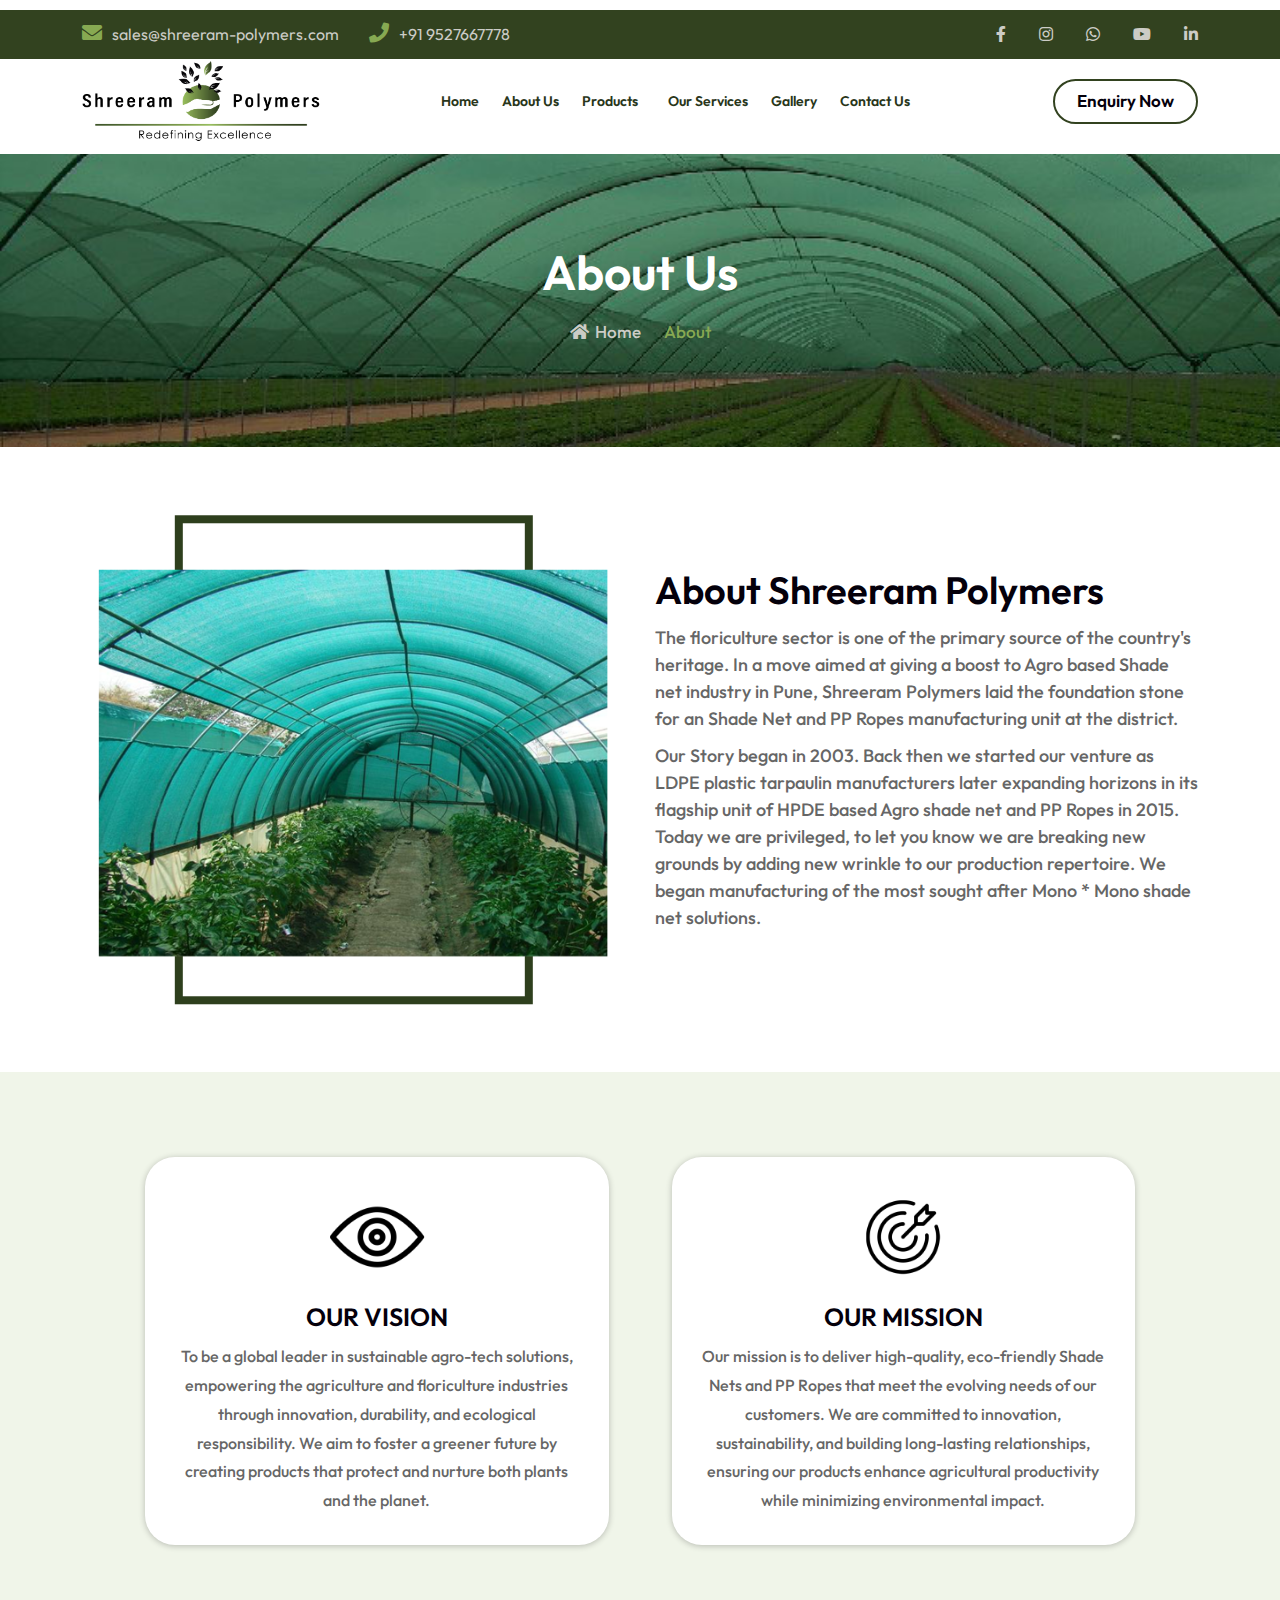
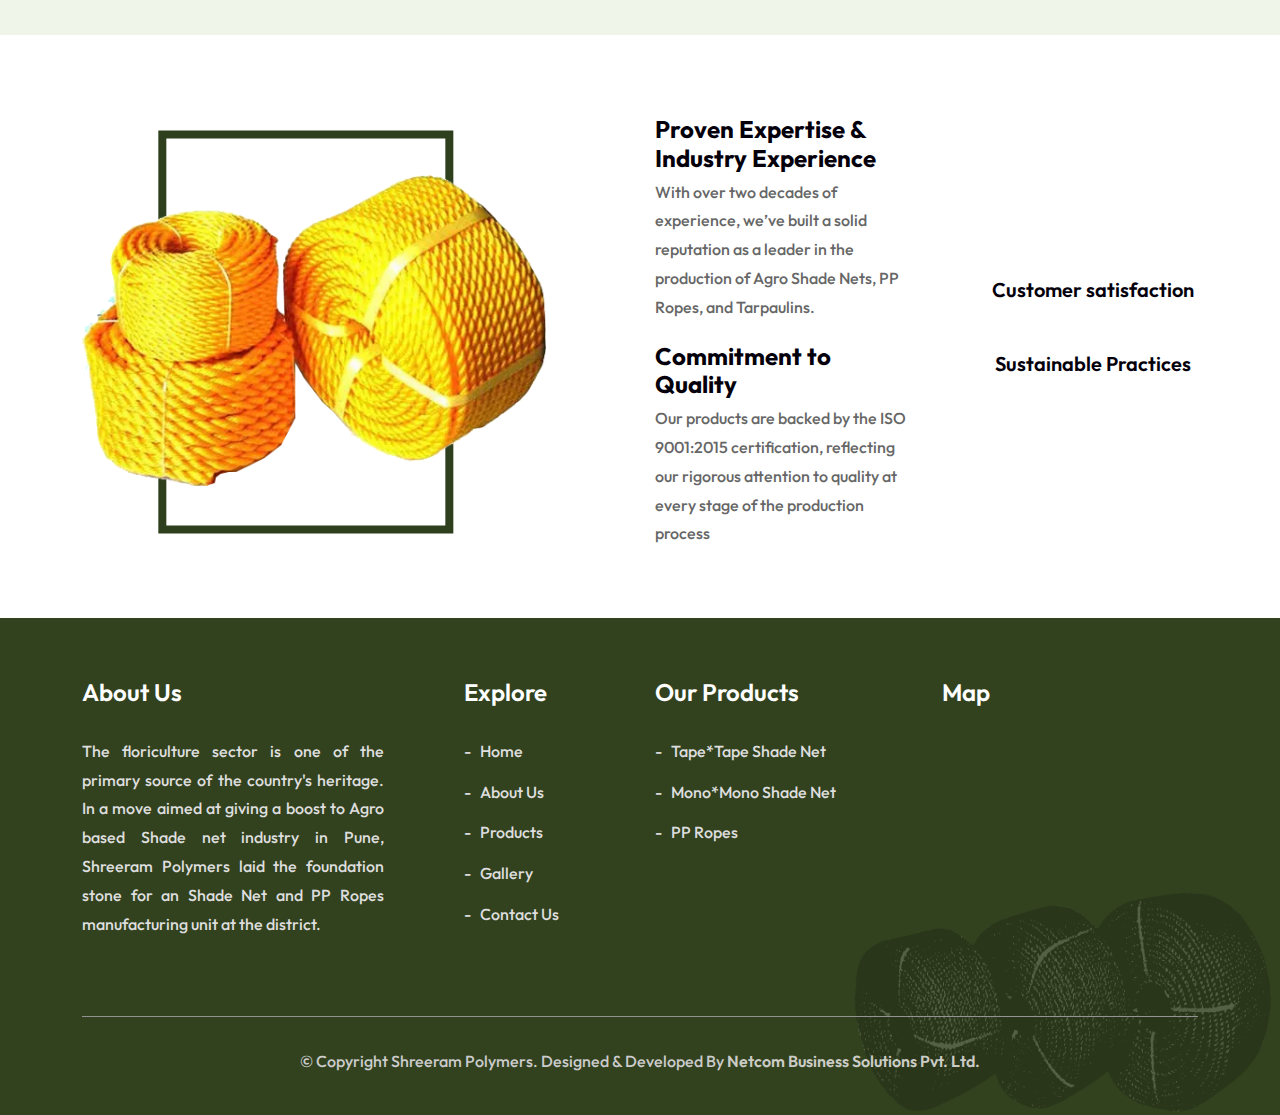
==== about.html @ 31500a85 "first commit" ====
<!DOCTYPE html>
<html lang="en">

<head>
    <meta charset="utf-8">
    <meta http-equiv="X-UA-Compatible" content="IE=edge,chrome=1"/>
    <meta name="format-detection" content="telephone=no"/>
    <meta http-equiv='cache-control' content='no-cache'/>
    <meta http-equiv='expires' content='0' />
    <meta http-equiv='pragma' content='no-cache'/>

    <!-- MOBILE SPECIFIC -->
    <meta name="viewport" content="width=device-width, initial-scale=1"/>
    
  
    <!--Page Specific Metadata-->
    <title>About Us | Shreeram Polymers </title>
    <meta name="referrer" content="no-referrer-when-downgrade"/>
    <meta name="description" content=""/>
    <meta name="keywords" content=""/>
    <meta name="robots" content="all"/>
    <meta name="googlebot" content="index, follow, max-snippet:-1, max-image-preview:large, max-video-preview:-1"/>
    <meta name="bingbot" content="index, follow, max-snippet:-1, max-image-preview:large, max-video-preview:-1"/>
    <meta property="article:published_time" content=""/>
    <meta property="article:modified_time" content=" "/>
    <link rel="canonical" href="#"/>
   
 <!--Open Graph Metadata-->
    <meta property="og:type" content="website"/>
    <meta property="og:title" content=""/>
    <meta property="og:description" content=""/>
    <meta property="og:image" content=""/>
    <meta property="og:site_name" content=""/>
    <meta property="og:url" content=""/>
    <meta property="article:publisher" content=""/>
    <meta property="article:published_time" content=""/>

    <!--Twitter Card Metadata-->
    <meta name="twitter:card" content="summary_large_image"/>
    <meta name="twitter:url" content=""/>
    <meta name="twitter:title" content=""/>
    <meta name="twitter:description" content=""/>
    <meta name="twitter:image:src" content="https://#"/>
    <meta name="twitter:site" content="@#"/>
    <meta name="twitter:creator" content="@#">

    <!-- ========== Favicon Icon ========== -->
    <link rel="shortcut icon" href="assets/img/favicon.png" type="image/x-icon">
    <link rel="apple-touch-icon" href="assets/img/favicon.png" />

    <!-- ========== Start Stylesheet ========== -->
    <link href="assets/css/bootstrap.min.css" rel="stylesheet">
    <link href="assets/css/font-awesome.min.css" rel="stylesheet">
    <link href="assets/css/magnific-popup.css" rel="stylesheet">
    <link href="assets/css/flaticon-set.css" rel="stylesheet">
    <link href="assets/css/swiper-bundle.min.css" rel="stylesheet">
    <link href="assets/css/animate.min.css" rel="stylesheet">
    <link href="assets/css/validnavs.css" rel="stylesheet">
    <link href="assets/css/helper.css" rel="stylesheet">
    <link href="assets/css/unit-test.css" rel="stylesheet">
    <link href="assets/css/shop.css" rel="stylesheet">
    <link href="assets/css/style.css" rel="stylesheet">
    <link href="style.css" rel="stylesheet">
    <link rel="stylesheet" href="https://cdnjs.cloudflare.com/ajax/libs/font-awesome/5.15.4/css/all.min.css" integrity="sha512-1ycn6IcaQQ40/MKBW2W4Rhis/DbILU74C1vSrLJxCq57o941Ym01SwNsOMqvEBFlcgUa6xLiPY/NS5R+E6ztJQ==" crossorigin="anonymous" referrerpolicy="no-referrer" />
   
    <!-- ========== End Stylesheet ========== -->

</head>

<body>

   

    <!-- Header 
    ============================================= -->
    <header>
        <!-- Start Navigation -->
        <nav class="navbar mobile-sidenav inc-shape navbar-sticky navbar-default validnavs dark">
            <div class="top-bar-area top-bar-style-one bg-dark text-light">
                <div class="container">
                    <div class="row align-center">
                        <div class="col-lg-8">
                            <ul class="item-flex">
                                <li>
                                    <a href="mailto:sales@shreeram-polymers.com"><i class="fas fa-envelope"></i>sales@shreeram-polymers.com</a>
                                </li>
                                <li>
                                    <a href="tel:+919527667778"><i class="fas fa-phone"></i>+91 9527667778</a>
                                </li>
                            </ul>
                        </div>
                        <div class="col-lg-4 text-end">
                            <div class="social">
                                <ul>
                                    <li>
                                        <a href="https://www.facebook.com/Aashirwadshadenet/">
                                            <i class="fab fa-facebook-f"></i>
                                        </a>
                                    </li>
                                    <li>
                                        <a href="https://www.instagram.com/shreerampolymers_/">
                                            <i class="fab fa-instagram"></i>
                                        </a>
                                    </li>
                                    <li>
                                        <a href="https://wa.me/+919527667778?text=I'm%20interested%20in%20your%20services.">
                                            <i class="fab fa-whatsapp"></i>
                                        </a>
                                    </li>
                                    <li>
                                        <a href="https://youtube.com/@shreerampolymers?si=Bhtk7zQ7NJv-uW86">
                                            <i class="fab fa-youtube"></i>
                                        </a>
                                    </li>
                                    <li>
                                        <a href="https://www.linkedin.com/in/shreeram-polymers-elite-nets-a3a048268">
                                            <i class="fab fa-linkedin-in"></i>
                                        </a>
                                    </li>
                                </ul>
                            </div>
                        </div>
                    </div>
                </div>
            </div>
            <div class="container d-flex justify-content-between align-items-center">
                
                
                <div class="navbar-brand-left">
                    <!-- Start Header Navigation -->
                    <div class="navbar-header">
                       
                        <a class="navbar-brand" href="index.html">
                            <img src="assets/img/logo.png" class="logo" alt="Logo">
                        </a>
                        <button type="button" class="navbar-toggle" data-toggle="collapse" data-target="#navbar-menu">
                            <i class="fa fa-bars"></i>
                        </button>
                    </div>
                    <!-- End Header Navigation -->
                </div>

                <!-- Collect the nav links, forms, and other content for toggling -->
                <div class="collapse navbar-collapse" id="navbar-menu">
                    <button type="button" class="navbar-toggle" data-toggle="collapse" data-target="#navbar-menu">
                        <i class="fa fa-times"></i>
                    </button>
                    <img src="assets/img/logo.png" alt="Logo">
                    
                    
                    <ul class="nav navbar-nav navbar-right" data-in="fadeInDown" data-out="fadeOutUp">
                        <li><a href="index.html" class="active" >Home</a></li>
                        <li><a href="about.html">About Us</a></li>
                        <li class="dropdown">
                            <a href="" class="dropdown-toggle" data-toggle="dropdown" >Products</a>
                             <ul class="dropdown-menu">
                                <li><a href="tape-tape-shade-net.html">Tape*Tape Shade Net</a></li>
                                <li><a href="mono-mono-shade-net.html">Mono*Mono Shade Net</a></li>
                                <li><a href="pp-ropes.html">PP Ropes</a></li>
                            </ul>
                        </li>
                        <li><a href="">Our Services</a></li>
                         <li><a href="gallery.html">Gallery</a></li>
                        <li><a href="contact.html">Contact Us</a></li>
                    </ul>
                </div><!-- /.navbar-collapse -->

                <div class="attr-right">
                    <!-- Start Atribute Navigation -->
                    <div class="attr-nav">
                        <!-- <a href="#" class="dropdown-toggle" data-toggle="dropdown" >
                            <i class="far fa-shopping-cart"></i>
                            <span class="badge">3</span>
                        </a>
                        <ul>
                            <li class="button"><a href="contact.html">Enquiry Now</a></li>
                        </ul> -->
                        <ul>
                            <li class="mob-btnc">
                                <a href="tel:">
                                    <i class="fa fa-phone"></i>
                                    <!-- <span class="badge">3</span> -->
                                </a>
                                
                            </li>
                            <li class="button"><a href="contact.html">Enquiry Now</a></li>
                        </ul>
                    </div>
                    <!-- End Atribute Navigation -->

                </div>

                <!-- Main Nav -->
            </div>   
            <!-- Overlay screen for menu -->
            <div class="overlay-screen"></div>
            <!-- End Overlay screen for menu -->

        </nav>
        <!-- End Navigation -->
    </header>
    <!-- End Header -->

    <!-- Start Breadcrumb 
    ============================================= -->
    <div class="breadcrumb-area text-center  bg-cover text-light" style="background-image: url(assets/img/bread.jpg);">
        <div class="container">
            <div class="row">
                <div class="col-lg-8 offset-lg-2">
                    <h1>About Us</h1>
                    <nav aria-label="breadcrumb">
                        <ol class="breadcrumb">
                            <li><a href="index.html"><i class="fas fa-home"></i> Home</a></li>
                            <li class="active">About</li>
                        </ol>
                    </nav>
                </div>
            </div>
        </div>
    </div>
    <!-- End Breadcrumb -->

    <!-- Start About 
    ============================================= -->
    <div class="about-style-one-area default-padding overflow-hidden">
        <div class="container">
            <div class="row align-items-center">
                <div class="col-xl-6 col-lg-5 img1">
                    <div class="about-style-one-thumb">
                        <img src="assets/img/about/1.png" alt="">
                    </div>
                </div>
                <div class="col-xl-6 col-lg-6 img2">
                    <div class="about-style-one-info">
                        
                        <h2 class="title">About Shreeram Polymers</h2>
                        <p>
                            The floriculture sector is one of the primary source of the country's heritage. In a move aimed at giving a boost to Agro based Shade net industry in Pune, Shreeram Polymers laid the foundation stone for an Shade Net and PP Ropes manufacturing unit at the district.
                        </p>
                        <p>
                            Our Story began in 2003. Back then we started our venture as LDPE plastic tarpaulin manufacturers later expanding horizons in its flagship unit of HPDE based Agro shade net and PP Ropes in 2015. Today we are privileged, to let you know we are breaking new grounds by adding new wrinkle to our production repertoire. We began manufacturing of the most sought  after Mono * Mono shade net solutions.
                        </p>
                        
                    </div>
                </div>
            </div>
        </div>
    </div>
    <!-- End About -->

     <!-- Start Services 
    ============================================= -->
    <div class="services-style-one-area bg-gray default-padding bottom-less">
        <div class="container">

            <div class="row justify-content-center">
                <!-- Single Item -->
                <div class=" col-md-5 service-one-single">
                    <div class="service-style-one-item">
                        <div class="thumb">
                            <img src="assets/img/icon/vision-icon.png" alt="">
                        </div>
                        <div class="info">
                            <div class="top">
                                <h4>Our Vision</h4>
                            </div>
                            <p>
                                To be a global leader in sustainable agro-tech solutions, 
                                empowering the agriculture and floriculture industries through 
                                innovation, durability, and ecological responsibility. We aim 
                                to foster a greener future by creating products that protect 
                                and nurture both plants and the planet.
                            </p>
                        </div>
                    </div>
                </div>
                <!-- End Single Item -->
                <!-- Single Item -->
                <div class=" col-md-5 service-one-single">
                    <div class="service-style-one-item">
                        <div class="thumb">
                            <img src="assets/img/icon/mision-icon.png" alt="">
                        </div>
                        <div class="info">
                            <div class="top">
                                <h4>Our Mission</h4>
                            </div>
                            <p>
                                Our mission is to deliver high-quality, eco-friendly Shade Nets and 
                                PP Ropes that meet the evolving needs of our customers. We are committed
                                 to innovation, sustainability, and building long-lasting relationships, 
                                 ensuring our products enhance agricultural productivity while minimizing 
                                 environmental impact.
                            </p>
                        </div>
                    </div>
                </div>
                <!-- End Single Item -->
                
            </div>
        </div>
    </div>
    <!-- End Services -->

     <!-- Start Choose Us Area
    ============================================= -->
    <div class="choose-us-style-one-area default-padding-bottom">
        <div class="container">
            <div class="row align-center">
                <div class="col-xl-5 col-lg-5">
                    <div class="choose-us-thumb">
                        <img src="assets/img/illustration/9.png" alt="">
                    </div>
                </div>
                <div class="col-xl-6 offset-xl-1 col-lg-7">
                    <div class="achivement-items">
                        <ul class="list-details">
                            <li>
                                <h4>Proven Expertise & Industry Experience</h4>
                                <p>
                                    With over two decades of experience, we’ve built a solid reputation as a leader in the production of Agro Shade Nets, PP Ropes, and Tarpaulins.
                                </p>
                            </li>
                            <li>
                                <h4>Commitment to Quality</h4>
                                <p>
                                    Our products are backed by the ISO 9001:2015 certification, reflecting our rigorous attention to quality at every stage of the production process
                                </p>
                            </li>
                        </ul>
                        <div class="achivement-content">
                            <div class="item">
                                <div class="progressbar">
                                    <div class="circle" data-percent="100">
                                        <strong></strong>
                                    </div>
                                </div>
                                <h4>Customer satisfaction</h4>
                            </div>
                            <div class="item">
                                <div class="progressbar">
                                    <div class="circle" data-percent="90">
                                        <strong></strong>
                                    </div>
                                </div>
                                <h4>Sustainable Practices</h4>
                            </div>
                        </div>
                    </div>
                </div>
            </div>
        </div>
    </div>
    <!-- End Choose Us -->

    <!-- End Team -->

    <!-- Start Footer 
    ============================================= -->
     <footer class="bg-dark text-light footer-section">
        <div class="container">
            <div class="f-items ">
                <div class="row">
                    
                    <!-- Single Itme -->
                    <div class="col-lg-4 col-md-6 item">
                        <div class="footer-item about">
                            <h4 class="widget-title">About Us</h4>
                            <p>
                                The floriculture sector is one of the primary source of the country's heritage. In a move aimed at giving a boost to Agro based Shade net industry in Pune, Shreeram Polymers laid the foundation stone for an Shade Net and PP Ropes manufacturing unit at the district.
                            </p>
                            
                        </div>
                    </div>
                    <!-- End Single Itme -->

                    <!-- Single Itme -->
                    <div class="col-lg-2 col-md-6 item">
                        <div class="footer-item link">
                            <h4 class="widget-title">Explore</h4>
                            <ul>
                                <li>
                                    <a href="index.html">- &nbsp; Home</a>
                                </li>
                                <li>
                                    <a href="about.html">- &nbsp; About Us</a>
                                </li>
                                <li>
                                    <a href="tape-tape-shade-net.html">- &nbsp; Products</a>
                                </li>
                                <li>
                                    <a href="gallery.html">- &nbsp; Gallery</a>
                                </li>
                                <li>
                                    <a href="contact.html">- &nbsp; Contact Us</a>
                                </li>
                            </ul>
                        </div>
                    </div>
                    <!-- End Single Itme -->

                    <!-- Single Itme -->
                    <div class="col-lg-3 col-md-6 item">
                        <div class="footer-item link">
                            <h4 class="widget-title">Our Products</h4>
                            <ul>
                                <li>
                                    <a href="tape-tape-shade-net.html">- &nbsp; Tape*Tape Shade Net</a>
                                </li>
                                <li>
                                    <a href="mono-mono-shade-net.html">- &nbsp; Mono*Mono Shade Net</a>
                                </li>
                                <li>
                                    <a href="pp-ropes.html">- &nbsp; PP Ropes</a>
                                </li>
                            </ul>
                        </div>
                    </div>
                    <!-- End Single Itme -->

                    <!-- Single Itme -->
                    <div class="col-lg-3 col-md-6 item">
                        <div class="footer-item contact">
                            <h4 class="widget-title">Map</h4>
                            <div class="map-div">
                                <iframe src="https://www.google.com/maps/embed?pb=!1m18!1m12!1m3!1d3778.6424151134497!2d73.77008507519666!3d18.72482078240879!2m3!1f0!2f0!3f0!3m2!1i1024!2i768!4f13.1!3m3!1m2!1s0x3bc2b7bd94334e6b%3A0x36cb9ae93d4defca!2sShreeram%20Polymers%20-%20Elite%20Nets!5e0!3m2!1sen!2sin!4v1725603823369!5m2!1sen!2sin"
                                 width="100%" height="220" style="border:0;" allowfullscreen="" loading="lazy" referrerpolicy="no-referrer-when-downgrade"></iframe>
                            </div>
                        </div>
                    </div>
                    <!-- Single Itme -->
                    
                </div>
            </div>
            <!-- Start Footer Bottom -->
            <div class="footer-bottom text-center">
                <div class="row">
                    <div class="col-lg-12">
                        <p>&copy; Copyright Shreeram Polymers. Designed & Developed By 
                            <a href="https://netcom-india.com/" target="_blank">
                                Netcom Business Solutions Pvt. Ltd.
                            </a></p>
                    </div>
                </div>
            </div>
            <!-- End Footer Bottom -->
        </div>
        <div class="shape-right-bottom">
            <img src="assets/img/shape/7.png" alt="">
        </div>
    </footer>
    <!-- End Footer -->
    
    <!-- jQuery Frameworks
    ============================================= -->
    <script src="assets/js/jquery-3.6.0.min.js"></script>
    <script src="assets/js/bootstrap.bundle.min.js"></script>
    <script src="assets/js/jquery.appear.js"></script>
    <script src="assets/js/swiper-bundle.min.js"></script>
    <script src="assets/js/progress-bar.min.js"></script>
    <script src="assets/js/circle-progress.js"></script>
    <script src="assets/js/isotope.pkgd.min.js"></script>
    <script src="assets/js/imagesloaded.pkgd.min.js"></script>
    <script src="assets/js/magnific-popup.min.js"></script>
    <script src="assets/js/count-to.js"></script>
    <script src="assets/js/jquery.scrolla.min.js"></script>
    <script src="assets/js/ScrollOnReveal.js"></script>
    <script src="assets/js/YTPlayer.min.js"></script>
    <script src="assets/js/validnavs.js"></script>
    <script src="assets/js/gsap.js"></script>
    <script src="assets/js/ScrollTrigger.min.js"></script>
    <script src="assets/js/SplitText.min.js"></script>
    <script src="assets/js/main.js"></script>

</body>
</html>
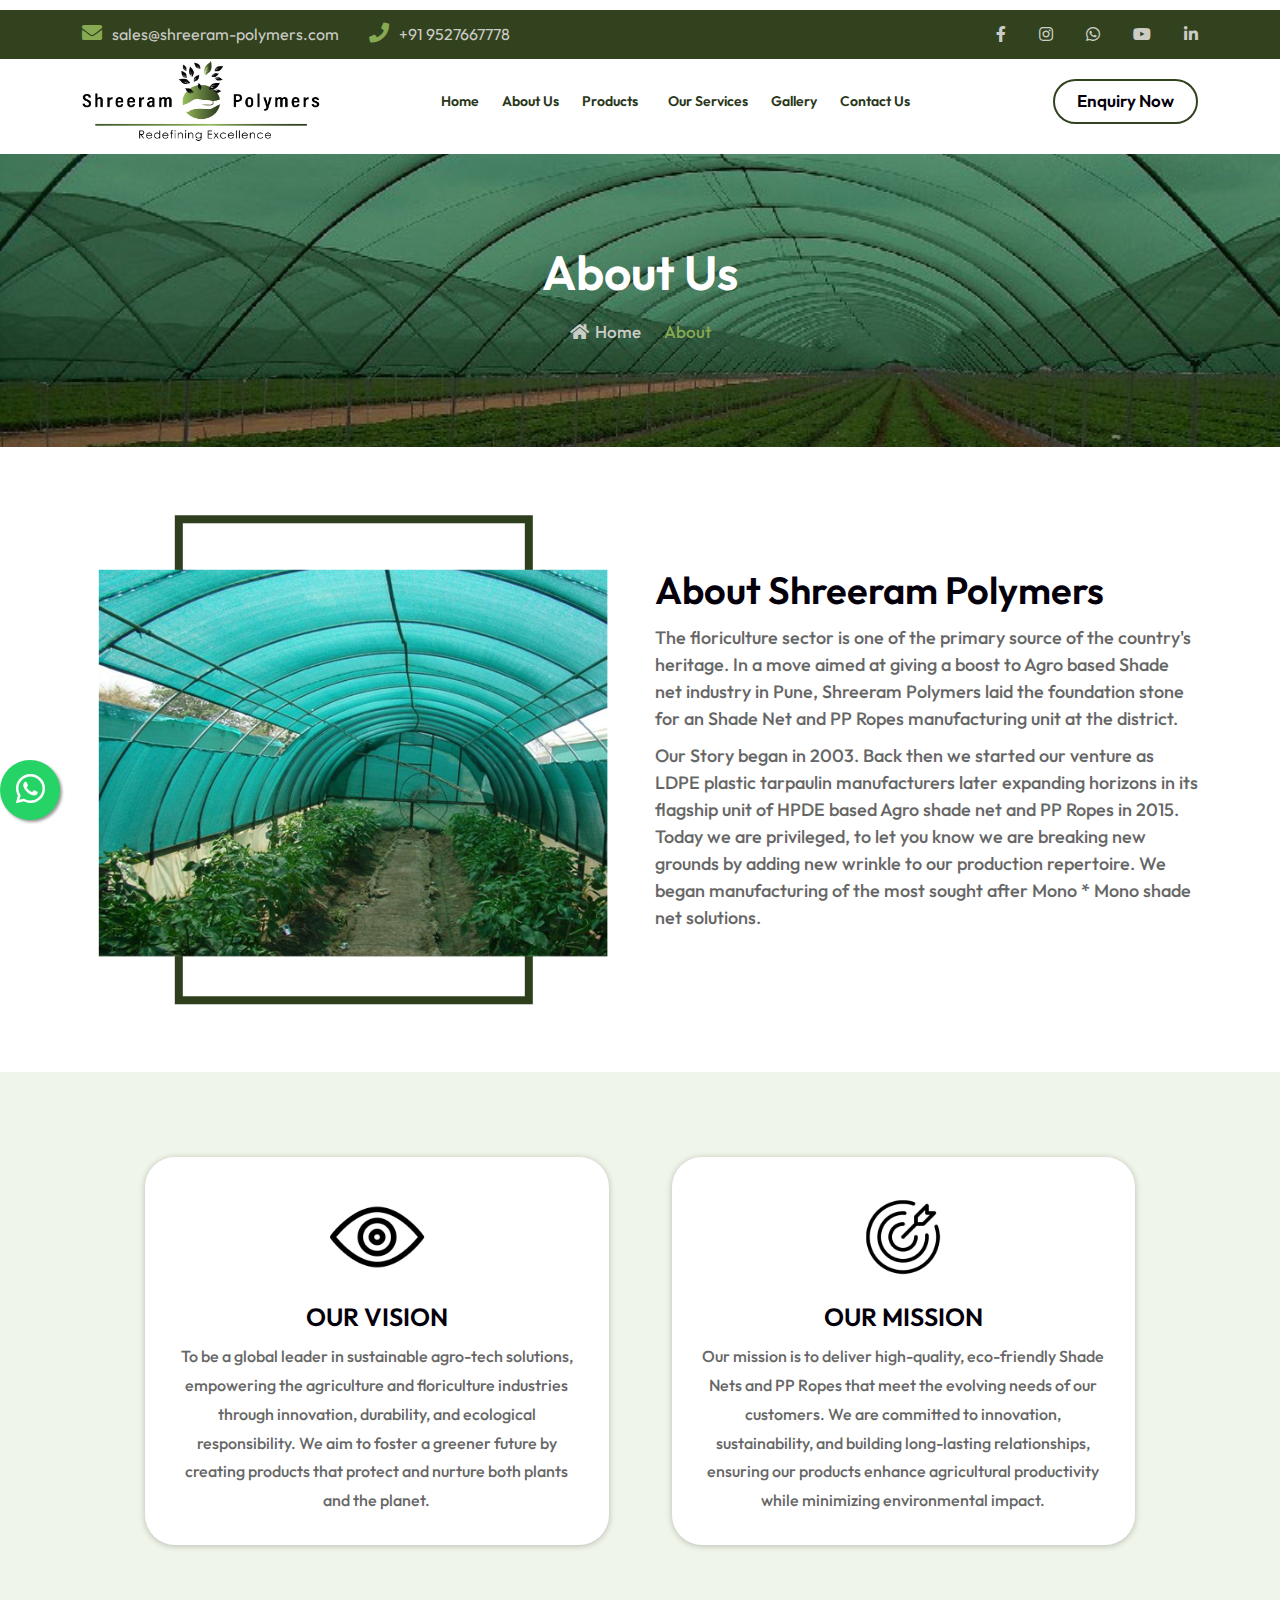
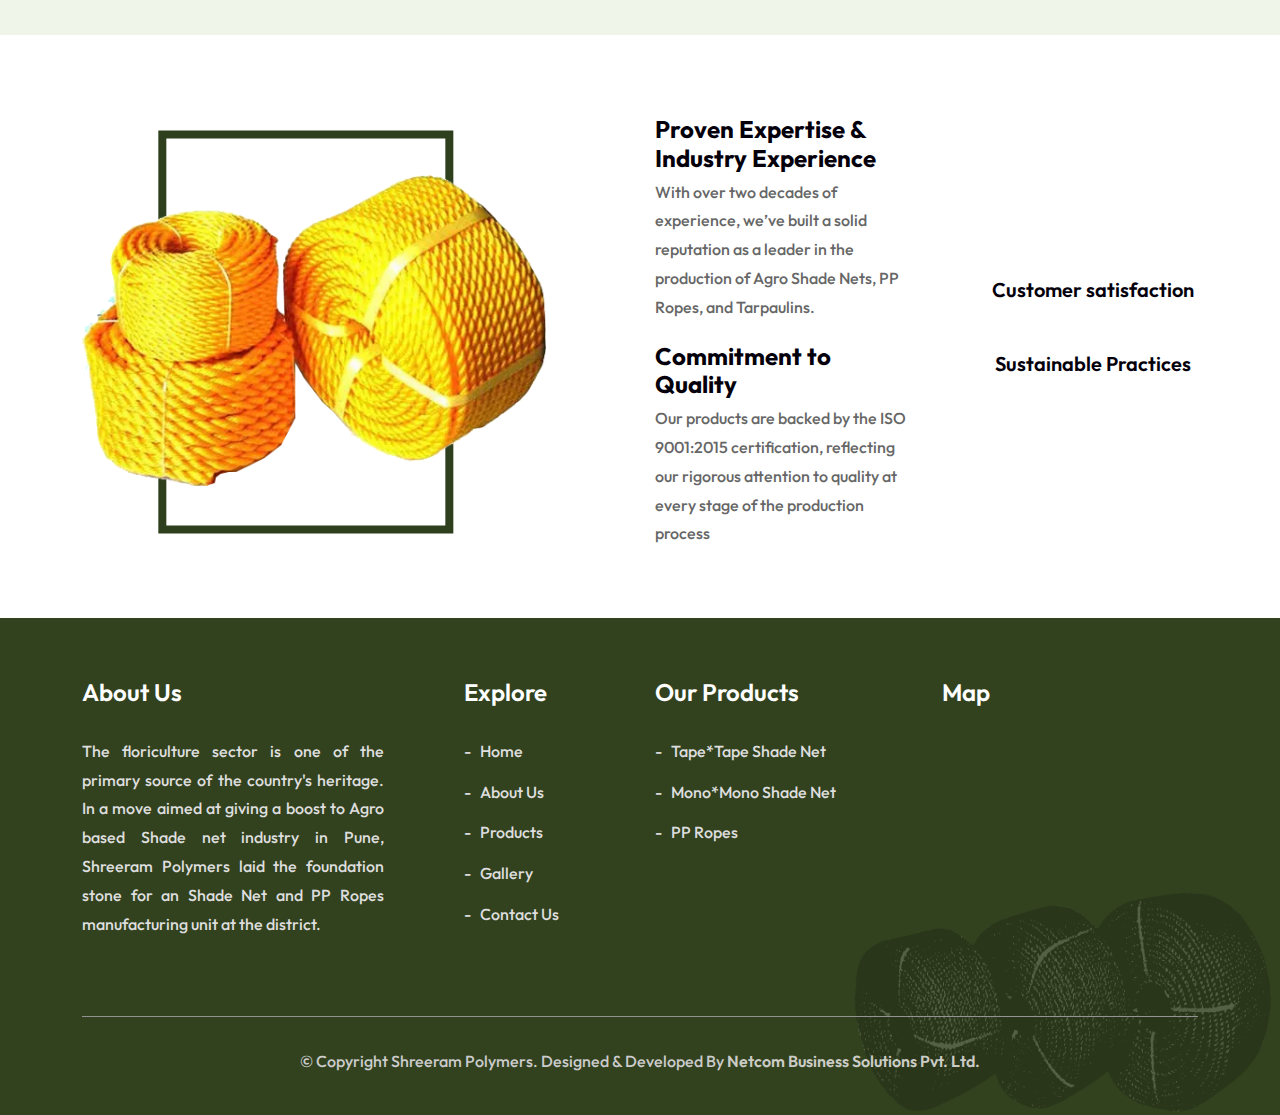
==== commit c39aeb10: "first commit" ====
--- a/about.html
+++ b/about.html
@@ -69,6 +69,9 @@
 </head>
 
 <body>
+    <a class="whats-app animated1 bounceIn infinite" style="bottom: 80px;color:#fff" href="https://wa.me/+919527667778?text=I'm%20interested%20in%20your%20products" target="blank">
+        <i class="fab fa-whatsapp my-float"></i>
+    </a>
 
    
 
--- a/assets/css/validnavs.css
+++ b/assets/css/validnavs.css
@@ -572,7 +572,7 @@
 
 nav.navbar.validnavs .navbar-toggle i {
 	/* font-weight: 300; */
-	color:#000;
+	color:#000 !important;
 }
 
 nav.navbar.validnavs ul.nav .dropdown-menu .dropdown-menu {
@@ -1407,7 +1407,7 @@
 }
 
 nav.navbar.validnavs {
-	z-index: 10000000;
+	z-index: 1000;
 	padding: 10px 0;
 }
 
@@ -2790,9 +2790,9 @@
 
 	nav.navbar.validnavs ul.nav li.dropdown ul.dropdown-menu>li>a {
 		border-bottom: 1px solid #e0e0e0;
-		color: var(--color-heading);
+		color: #29361a;
 		display: block;
-		font-size: 15px;
+		font-size: 14px;
 		font-weight: 600;
 		padding: 10px 0;
 		text-transform: capitalize;
@@ -3439,7 +3439,7 @@
 }
 
 nav.navbar.validnavs .navbar-collapse.collapse button i {
-	font-weight: 400;
+	/* font-weight: 400; */
 	font-size: 15px;
 	margin: 0;
 }
--- a/assets/css/style.css
+++ b/assets/css/style.css
@@ -8761,6 +8761,9 @@
 		color: #060606;
         font-size: 22px;
 	}
+	.choose-us-style-two-content{
+		padding-left: 40px;
+	}
 }
 @media only screen and (max-width: 767px) {
 
@@ -9921,4 +9924,26 @@
 .about-style-one-info p{
 	font-size: 18px;
 	line-height: 27px;
+}
+.whats-app {
+    position: fixed;
+    width: 60px;
+    height: 60px;
+    bottom: 40px;
+    left: 0;
+    background-color: #25d366;
+    color: #FFF;
+    border-radius: 50px;
+    text-align: center;
+    font-size: 33px;
+    box-shadow: 2px 2px 3px #999;
+    z-index: 100;
+    text-align: center;
+}
+.animated1 {
+    -webkit-animation-duration: 1s;
+    animation-duration: 1s;
+    -webkit-animation-fill-mode: both;
+    animation-fill-mode: both;
+    animation-iteration-count: infinite;
 }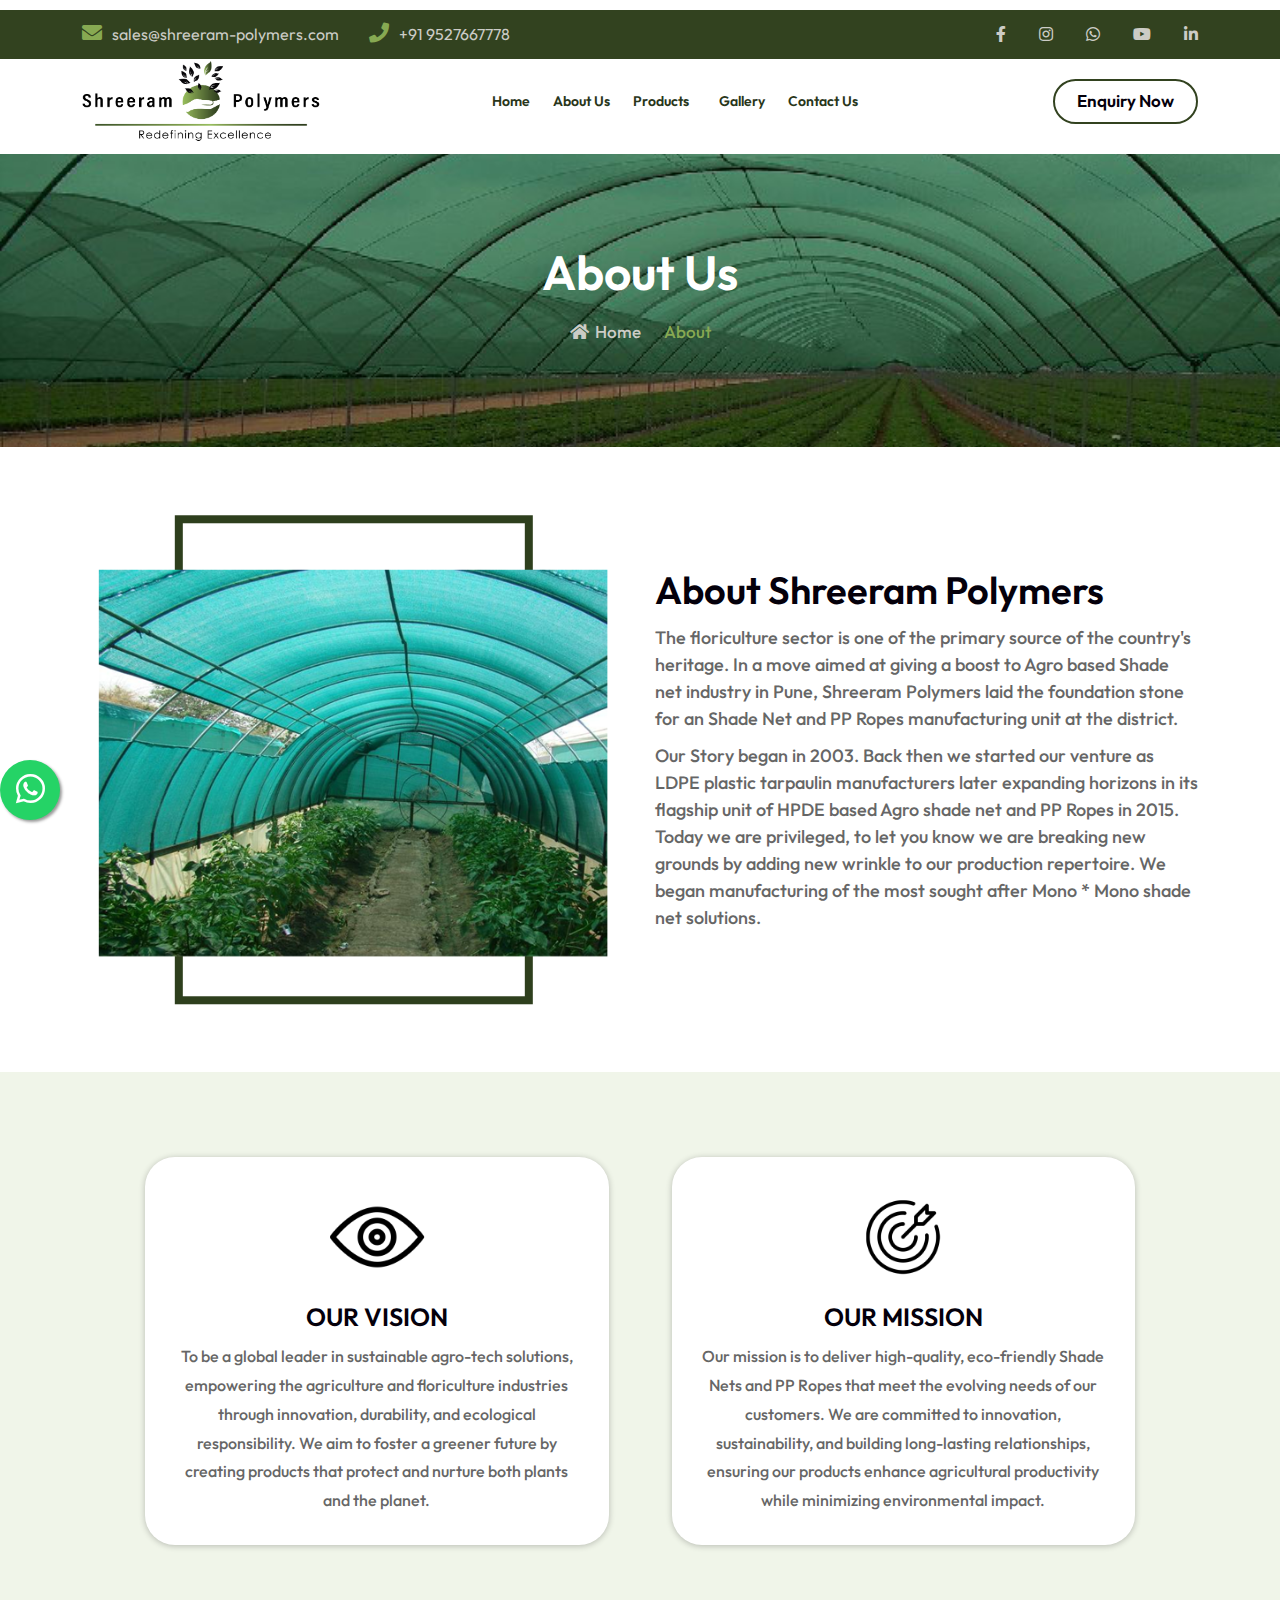
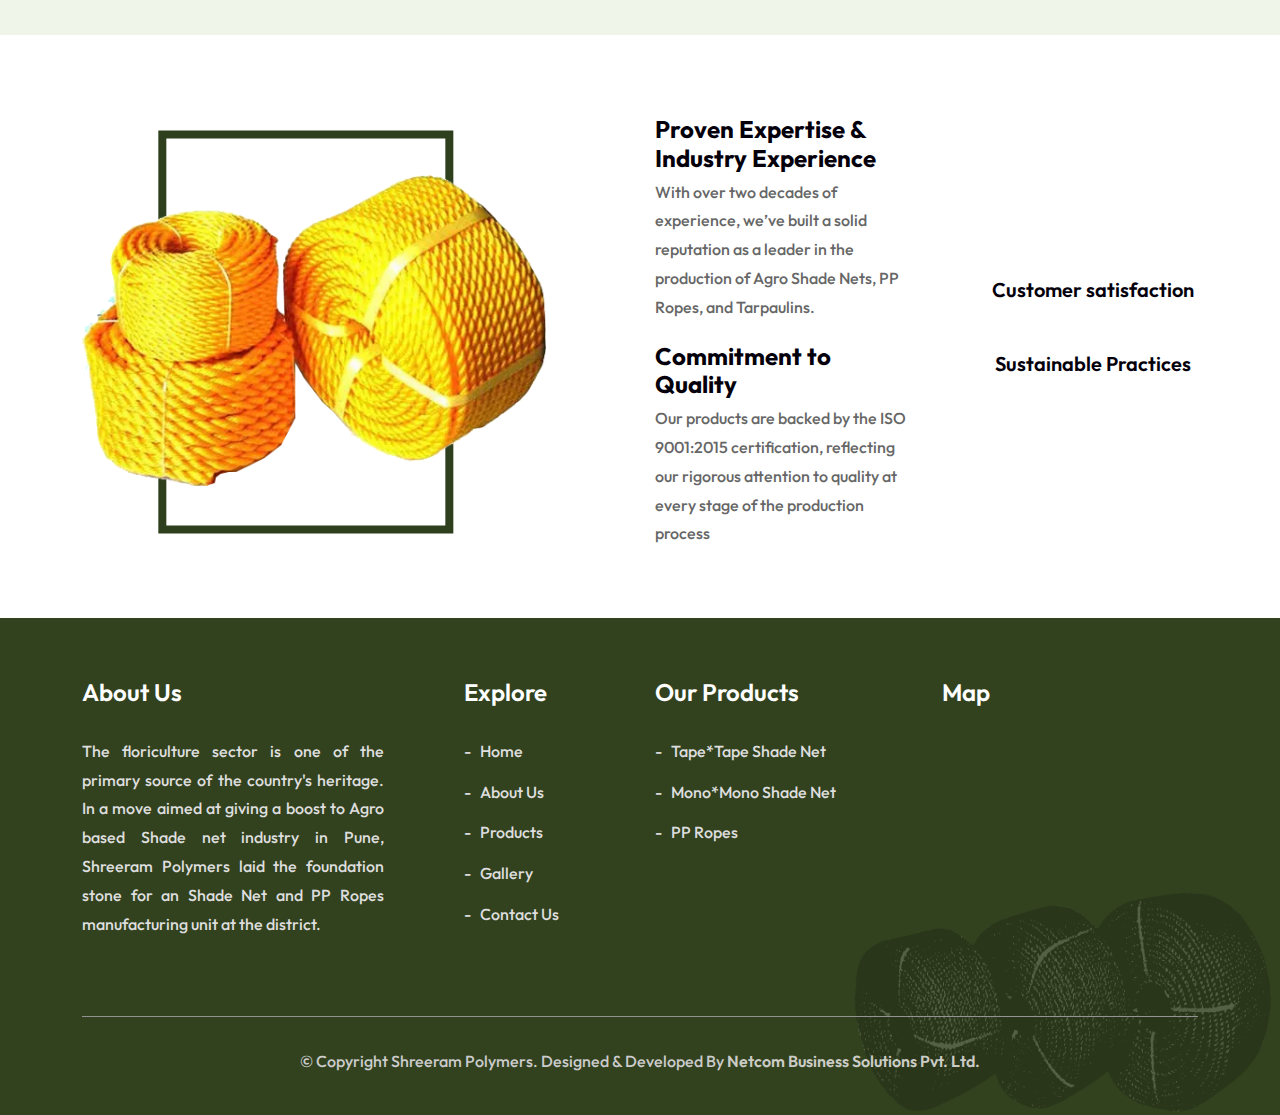
==== commit 1a7ca537: "first commit" ====
--- a/about.html
+++ b/about.html
@@ -163,7 +163,7 @@
                                 <li><a href="pp-ropes.html">PP Ropes</a></li>
                             </ul>
                         </li>
-                        <li><a href="">Our Services</a></li>
+                        <!-- <li><a href="">Our Services</a></li> -->
                          <li><a href="gallery.html">Gallery</a></li>
                         <li><a href="contact.html">Contact Us</a></li>
                     </ul>
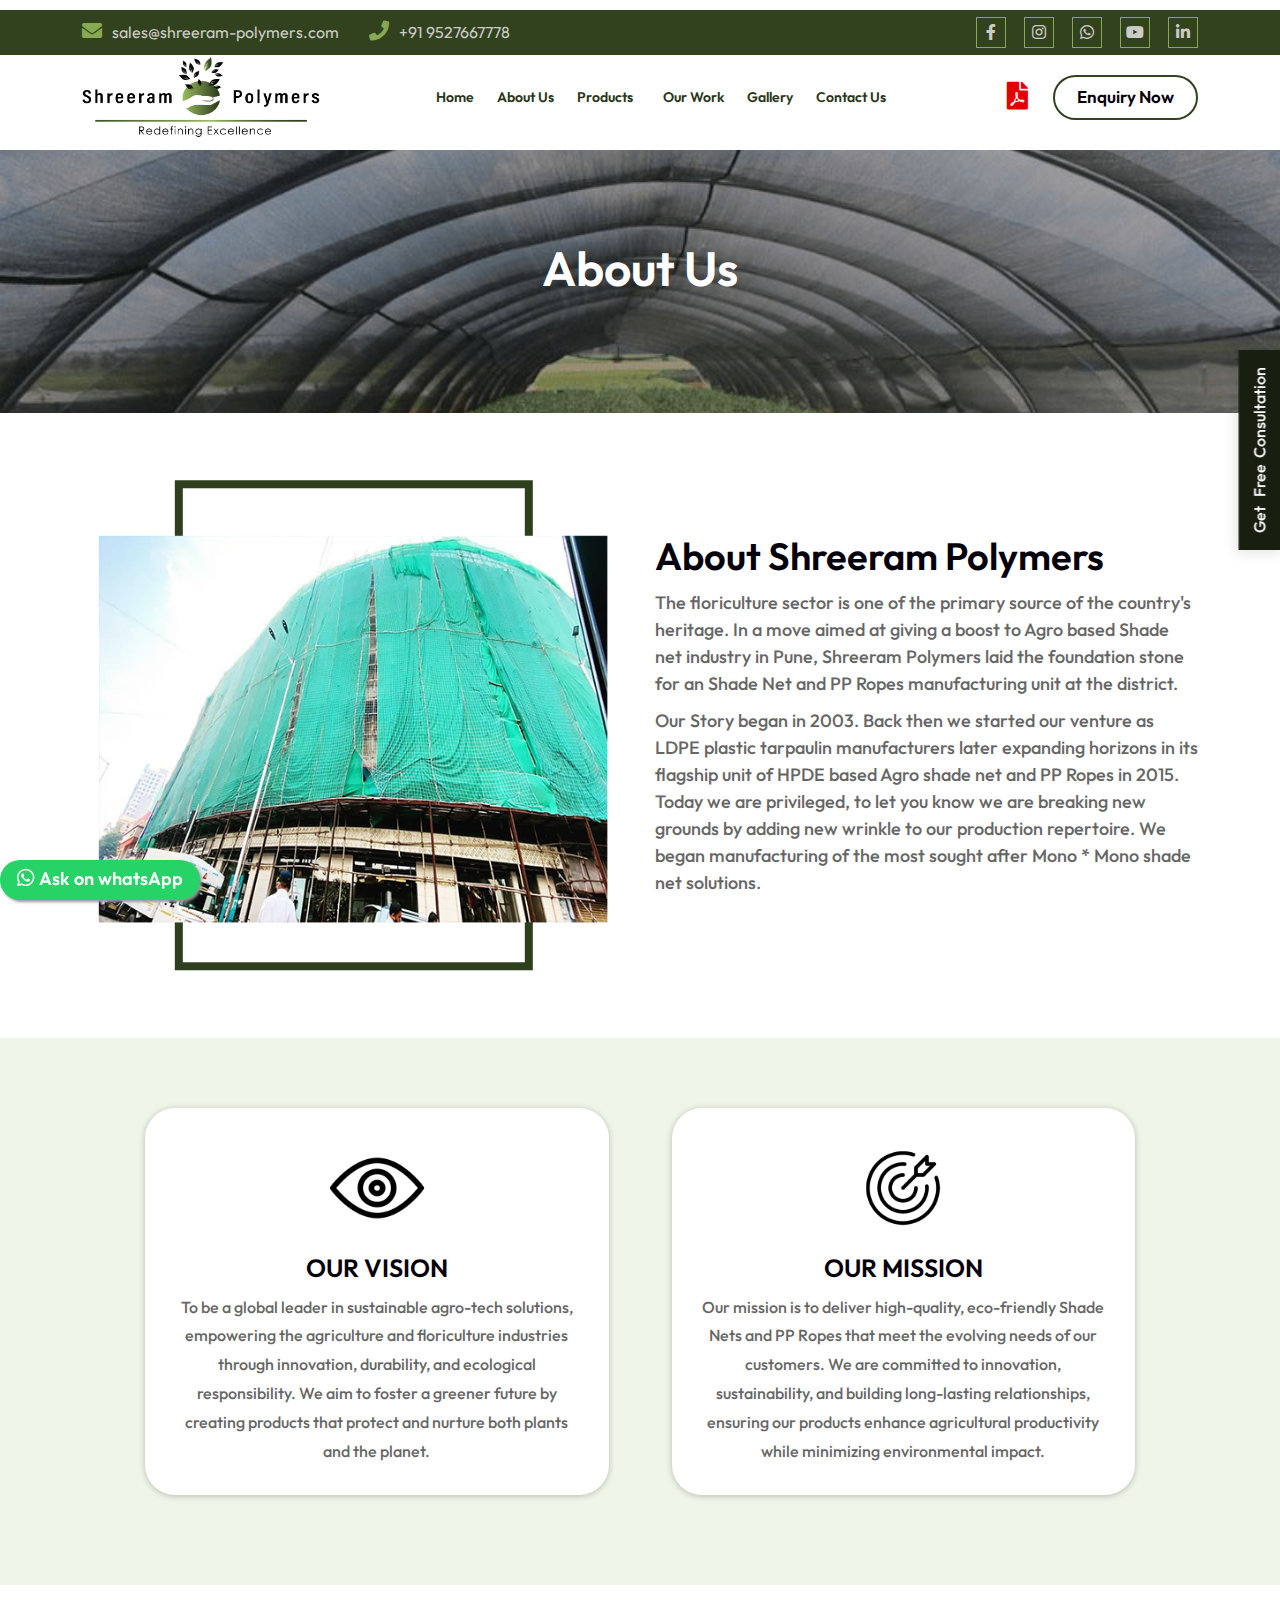
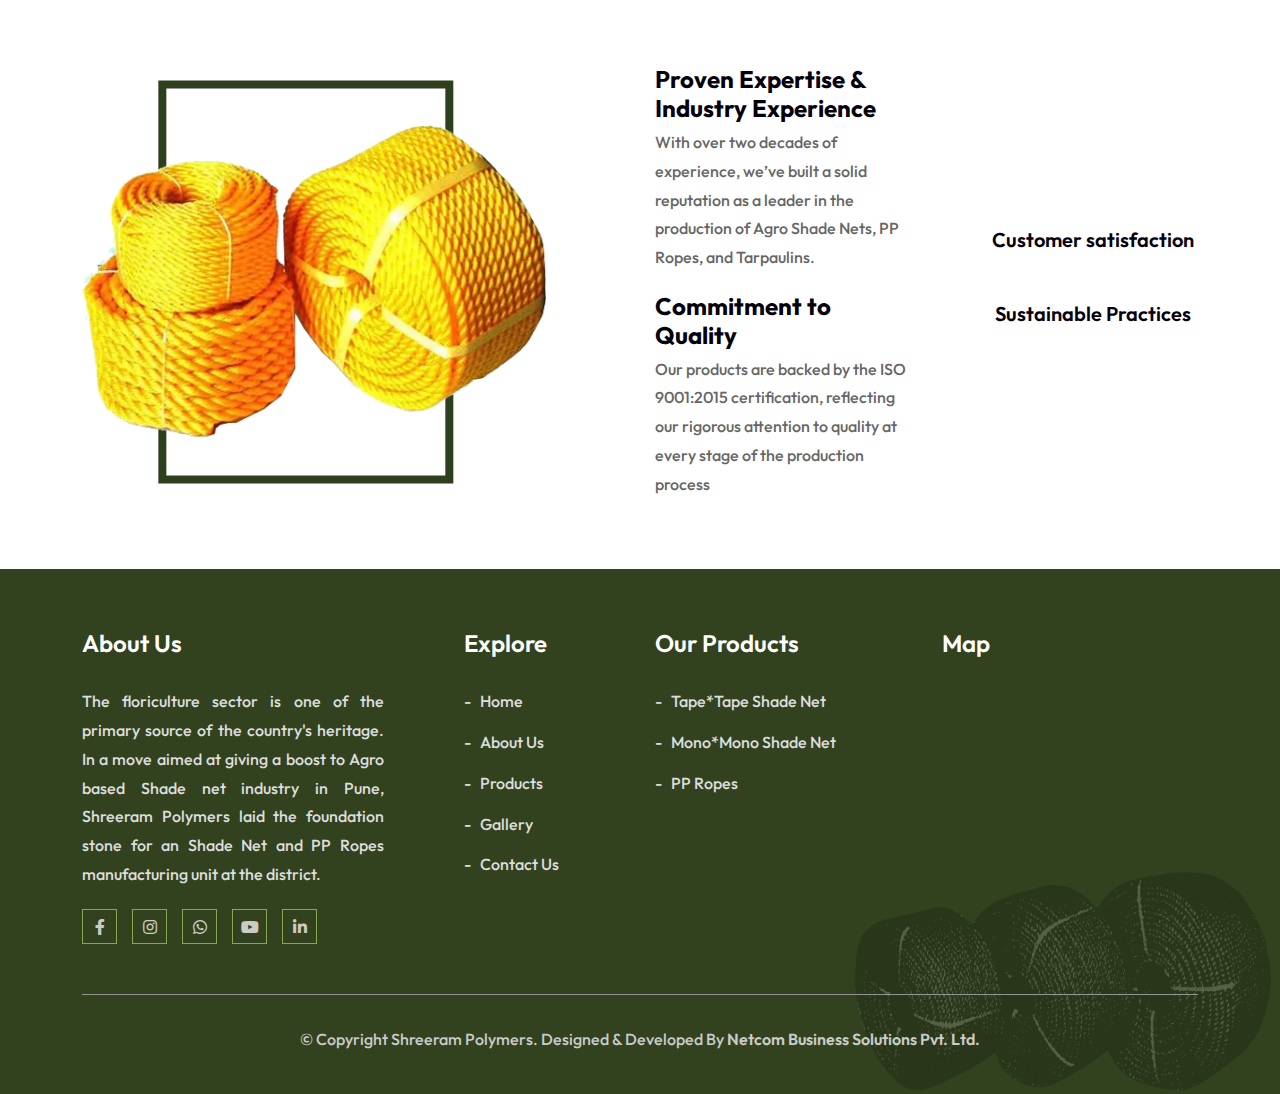
==== commit 707e2f33: "first commit" ====
--- a/about.html
+++ b/about.html
@@ -69,9 +69,23 @@
 </head>
 
 <body>
-    <a class="whats-app animated1 bounceIn infinite" style="bottom: 80px;color:#fff" href="https://wa.me/+919527667778?text=I'm%20interested%20in%20your%20products" target="blank">
-        <i class="fab fa-whatsapp my-float"></i>
+   <a class="whats-app animated1 bounceInLeft"  href="https://wa.me/+919527667778?text=I'm%20interested%20in%20your%20products" target="blank">
+        <i class="fab fa-whatsapp my-float"></i>&nbsp;<span>Ask on whatsApp</span>
     </a>
+    
+    <div class="callus">
+        <div class="container">
+            <div class="row">
+                <div class="col-6 col-md-6 col-sm-6 col-xs-6 text-center borderr">
+                    <a href="tel:+919527667778"><i class="fa fa-phone"></i> &nbsp;<b>Call Now</b> </a></div>
+                <div class="col-6 col-md-6 col-sm-6 col-xs-6 text-center" 
+                style="border-left: 1px solid #a9a9a9;">
+                <a href="https://wa.me/+919527667778?text=I'm%20interested%20in%20your%20products" target="blank">
+                    <i class="fab fa-whatsapp" style="font-weight: 600;"></i> &nbsp;<b>Ask for Whastapp</b></a>
+                </div>
+            </div>
+        </div>
+    </div>
 
    
 
@@ -157,15 +171,21 @@
                         <li><a href="about.html">About Us</a></li>
                         <li class="dropdown">
                             <a href="" class="dropdown-toggle" data-toggle="dropdown" >Products</a>
-                             <ul class="dropdown-menu">
+                            <ul class="dropdown-menu">
                                 <li><a href="tape-tape-shade-net.html">Tape*Tape Shade Net</a></li>
+                                <li><a href="pp-ropes.html">PP Ropes</a></li>
                                 <li><a href="mono-mono-shade-net.html">Mono*Mono Shade Net</a></li>
-                                <li><a href="pp-ropes.html">PP Ropes</a></li>
                             </ul>
                         </li>
-                        <!-- <li><a href="">Our Services</a></li> -->
-                         <li><a href="gallery.html">Gallery</a></li>
-                        <li><a href="contact.html">Contact Us</a></li>
+                        <li><a href="our-work.html">Our Work</a></li>
+                        <li><a href="gallery.html">Gallery</a></li>
+                        <li class="dropdown">
+                            <a href="" class="dropdown-toggle" data-toggle="dropdown" >Contact Us</a>
+                            <ul class="dropdown-menu">
+                                <li><a href="contact.html">Contact Us</a></li>
+                                <li><a href="dealer.html">Dealers</a></li>
+                            </ul>
+                        </li>
                     </ul>
                 </div><!-- /.navbar-collapse -->
 
@@ -180,10 +200,10 @@
                             <li class="button"><a href="contact.html">Enquiry Now</a></li>
                         </ul> -->
                         <ul>
-                            <li class="mob-btnc">
+                            <li class="down-pdf" data-bs-toggle="modal" data-bs-target="#exampleModal">
                                 <a href="tel:">
-                                    <i class="fa fa-phone"></i>
-                                    <!-- <span class="badge">3</span> -->
+                                    <i class="fa fa-file-pdf"></i>
+                                   
                                 </a>
                                 
                             </li>
@@ -207,17 +227,12 @@
 
     <!-- Start Breadcrumb 
     ============================================= -->
-    <div class="breadcrumb-area text-center  bg-cover text-light" style="background-image: url(assets/img/bread.jpg);">
+    <div class="breadcrumb-area text-center  bg-cover text-light" style="background-image: url(assets/img/about-bread.jpg);">
         <div class="container">
             <div class="row">
                 <div class="col-lg-8 offset-lg-2">
                     <h1>About Us</h1>
-                    <nav aria-label="breadcrumb">
-                        <ol class="breadcrumb">
-                            <li><a href="index.html"><i class="fas fa-home"></i> Home</a></li>
-                            <li class="active">About</li>
-                        </ol>
-                    </nav>
+                   
                 </div>
             </div>
         </div>
@@ -367,13 +382,43 @@
                 <div class="row">
                     
                     <!-- Single Itme -->
-                    <div class="col-lg-4 col-md-6 item">
+                     <div class="col-lg-4 col-md-6 item">
                         <div class="footer-item about">
                             <h4 class="widget-title">About Us</h4>
                             <p>
                                 The floriculture sector is one of the primary source of the country's heritage. In a move aimed at giving a boost to Agro based Shade net industry in Pune, Shreeram Polymers laid the foundation stone for an Shade Net and PP Ropes manufacturing unit at the district.
                             </p>
-                            
+                            <div class="footer-sicon">
+                                <div class="social">
+                                    <ul>
+                                        <li>
+                                            <a href="https://www.facebook.com/Aashirwadshadenet/">
+                                                <i class="fab fa-facebook-f"></i>
+                                            </a>
+                                        </li>
+                                        <li>
+                                            <a href="https://www.instagram.com/shreerampolymers_/">
+                                                <i class="fab fa-instagram"></i>
+                                            </a>
+                                        </li>
+                                        <li>
+                                            <a href="https://wa.me/+919527667778?text=I'm%20interested%20in%20your%20services.">
+                                                <i class="fab fa-whatsapp"></i>
+                                            </a>
+                                        </li>
+                                        <li>
+                                            <a href="https://youtube.com/@shreerampolymers?si=Bhtk7zQ7NJv-uW86">
+                                                <i class="fab fa-youtube"></i>
+                                            </a>
+                                        </li>
+                                        <li>
+                                            <a href="https://www.linkedin.com/in/shreeram-polymers-elite-nets-a3a048268">
+                                                <i class="fab fa-linkedin-in"></i>
+                                            </a>
+                                        </li>
+                                    </ul>
+                                </div>
+                            </div>
                         </div>
                     </div>
                     <!-- End Single Itme -->
@@ -453,7 +498,36 @@
             <img src="assets/img/shape/7.png" alt="">
         </div>
     </footer>
-    <!-- End Footer -->
+    <a class="contact-btn">
+       <div class="contact-bg">Get &nbsp; Free&nbsp; Consultation</div>
+      </a>
+      <div class="contact-form text-black">
+        <a class="close-btn text-capitalize text-end"><i class="fa fa-close"></i></a>
+        <h2 class="title mb-3">Request A <span> Quote </span></h2>
+        <form id="" method="post" action="">
+          <div class="messages"></div>
+          <div class="form-group">
+            <input id="form_name1" type="text" name="name" class="form-control" placeholder="Your Name" required="required"
+              data-error="Name is required." />
+            <div class="help-block with-errors"></div>
+          </div>
+          <div class="form-group">
+            <input id="form_email1" type="email" name="email" class="form-control" placeholder="Your Email"
+              required="required" data-error="Valid email is required." />
+            <div class="help-block with-errors"></div>
+          </div>
+          <div class="form-group">
+            <input id="form_project1" type="text" name="name" class="form-control" placeholder="Project Name"
+              required="required" />
+          </div>
+          <div class="form-group">
+            <textarea id="form_message1" name="message" class="form-control" placeholder="Your Message" rows="3"
+              required="required" data-error="Please,leave us a message."></textarea>
+            <div class="help-block with-errors"></div>
+          </div>
+          <button class="btn btn-border btn-radius pds-btn"><span>Submit</span></button>
+        </form>
+      </div>
     
     <!-- jQuery Frameworks
     ============================================= -->
@@ -476,5 +550,24 @@
     <script src="assets/js/SplitText.min.js"></script>
     <script src="assets/js/main.js"></script>
 
-</body>
+ <!-- Modal -->
+  <div class="modal fade" id="exampleModal" tabindex="-1" aria-labelledby="exampleModalLabel" aria-hidden="true">
+    <div class="modal-dialog">
+      <div class="modal-content">
+        <div class="modal-header">
+          <h3 class="modal-title" id="">Download <span>Brochure</span></h3>
+          <button type="button" class="btn-close" data-bs-dismiss="modal" aria-label="Close"></button>
+        </div>
+        <div class="modal-body">
+          <h5>Please Enter your Email to Download <span>Brochure</span></h5>
+          <input id="form_email1" type="email" name="email" class="form-control" placeholder="Enter Your Email"
+          required="required" data-error="Valid email is required." />
+        </div>
+        <div class="modal-footer">
+          <button type="button" class="btn btn-secondary" data-bs-dismiss="modal">Submit Now</button>
+         
+        </div>
+      </div>
+    </div>
+  </div>
 </html>--- a/assets/css/validnavs.css
+++ b/assets/css/validnavs.css
@@ -248,7 +248,7 @@
 }
 
 .navbar .attr-right .attr-nav li a {
-	padding: 26px 0;
+	padding: 0px 0;
 	display: block;
 }
 
@@ -698,7 +698,7 @@
 
 .attr-nav>ul>li>a i {
 	font-size: 28px;
-	color: #000;
+	color: #e30000;
 }
 
 .attr-nav>ul>li>a span.badge {
--- a/assets/css/style.css
+++ b/assets/css/style.css
@@ -365,23 +365,7 @@
 	}
 }
 
-@media (max-width: 768px) {
-	.container-full {
-		max-width: 720px;
-		width: 100%;
-	}
-	.about-style-one-thumb::after {
-		position: absolute;
-		left: 50%;
-		top: 47%;
-		content: "";
-		height: 90%;
-		width: 65%;
-		transform: translate(-50%, -50%);
-		border: 8px solid #2e3f1d;
-		z-index: -1;
-	}
-}
+
 
 @media (min-width: 992px) {
 	.container-full {
@@ -670,7 +654,7 @@
 }
 
 .default-padding.bottom-less {
-	padding-top: 85px;
+	padding-top: 70px;
     padding-bottom: 60px;
 }
 
@@ -1838,8 +1822,8 @@
 }
 
 .btn.btn-theme {
-	color: var(--color-heading);
-	border: none;
+	color: #fff;
+	/* border: none; */
 	background: #87a952;
 }
 
@@ -2799,7 +2783,10 @@
 
 .top-bar-area .text-end .social li {
 	margin-right: 0;
-	margin-left: 30px;
+	margin-left: 15px;
+	border:1px solid #87a952;
+    width: 30px;
+    text-align: center;
 }
 
 .top-bar-area .text-end .social li:first-child {
@@ -2810,7 +2797,7 @@
 	display: flex;
     align-items: center;
     justify-content: space-between;
-    padding: 10px 0;
+    padding: 7px 0;
     width: 100%;
 }
 
@@ -2869,12 +2856,7 @@
 /* ============================================================== 
     # Navbar Styles
 =================================================================== */
-@media (min-width: 1024px) {
-
-	nav.navbar.navbar-style-one {
-		padding: 0;
-	}
-}
+
 
 @media (min-width: 1200px) {
 	nav.navbar.navbar-style-one a.navbar-brand {
@@ -5316,7 +5298,7 @@
 }
 
 .testimonial-style-two .item-info {
-	padding: 120px;
+	padding: 60px 100px;
 	position: relative;
 	background: var(--white);
 	border-radius: 20px;
@@ -6061,12 +6043,16 @@
 
 .farmer-style-one-item .info {
 	display: inline-block;
-	float: right;
-	margin-top: 24px;
+	margin-top: 10px;
+    margin-bottom: 30px;
+	text-align: center;
 }
 
 .farmer-style-one-item .info h4 {
 	margin: 0;
+	font-size: 20px;
+    font-weight: 500;
+    text-align: center;
 }
 
 .farmer-style-one-item .info span {
@@ -7391,11 +7377,11 @@
 }
 
 .product-type-item .thumb {
-    box-shadow: 0px 15px 10px -10px rgb(109 117 143 / 33%);
-    padding: 35px;
+    /* box-shadow: 0px 15px 10px -10px rgb(109 117 143 / 33%); */ 
+    /* padding: 35px; */
     border-radius: 50%;
-    height: 250px;
-    width: 250px;
+    /* height: 250px; */
+    /* width: 250px; */
     margin: auto auto 30px;
     position: relative;
     z-index: 1;
@@ -7403,7 +7389,7 @@
 }
 
 .product-type-item .thumb img {
-    border-radius: 50%;
+   
 }
 
 .product-type-item .thumb span {
@@ -7911,8 +7897,8 @@
 	}
 
 	.contact-style-one-info h2 {
-		font-size: 44px;
-		margin-top: 65px;
+		font-size: 36px;
+        margin-top: 22px;
 	}
 
 	.blog-area.home-blog .thumb img {
@@ -8097,7 +8083,7 @@
 	}
 	
 	.carousel.slide .carousel-item img {
-		margin-bottom: 50px;
+		margin-bottom: 0px;
 		width: 100%;
 	}
 	.feature-style-three-item.text-end li {
@@ -8748,23 +8734,7 @@
 }
 
 /* Mobile Layout: 320px. */
-@media only screen and (max-width: 480px) {
-	.img1{
-		order: 2;
-		margin-top: 50px;
-	}
-	.img2{
-		order: 1;
-	}
-	.attr-nav>ul>li>a i{
-		display: block;
-		color: #060606;
-        font-size: 22px;
-	}
-	.choose-us-style-two-content{
-		padding-left: 40px;
-	}
-}
+
 @media only screen and (max-width: 767px) {
 
 	/* Topbar */
@@ -9207,7 +9177,7 @@
 
 /* Farmer */
 	.farmer-style-one-item .info {
-		float: left;
+		text-align: center;
 	}
 
 	.farmer-style-one-item img {
@@ -9232,7 +9202,7 @@
 	}
 
 	.team-style-one-carousel {
-		margin-top: 50px;
+		margin-top: 15px;
 	}
 
 
@@ -9598,6 +9568,7 @@
 	.blog-area .overlay .button-regular {
 		display: none;
 	}
+	
 }
 
 /* Custom Layout */
@@ -9927,23 +9898,560 @@
 }
 .whats-app {
     position: fixed;
-    width: 60px;
-    height: 60px;
-    bottom: 40px;
+    width: 200px;
+    height: 40px;
+    bottom: 0px;
     left: 0;
     background-color: #25d366;
     color: #FFF;
     border-radius: 50px;
     text-align: center;
-    font-size: 33px;
+    font-size: 20px;
     box-shadow: 2px 2px 3px #999;
+    z-index: 111111;
+    text-align: center;
+}
+.whats-app span{
+	font-size: 18px;
+}
+.down-pdf{
+    
+    color: #fff;
+    border-radius: 50px;
+    text-align: center;
+    font-size: 13px;
+  
     z-index: 100;
     text-align: center;
 }
 .animated1 {
-    -webkit-animation-duration: 1s;
-    animation-duration: 1s;
+    -webkit-animation-duration: 2s;
+    animation-duration: 2s;
     -webkit-animation-fill-mode: both;
     animation-fill-mode: both;
-    animation-iteration-count: infinite;
+    /* animation-iteration-count: infinite; */
+}
+.whats-app:hover {
+    outline: none;
+    text-decoration: none;
+    color: #ffffff;
+    opacity: 1;
+}
+.down-pdf:hover {
+    outline: none;
+    text-decoration: none;
+    color: #ffffff;
+    opacity: 1;
+}
+.sticky-top {
+    position: -webkit-sticky;
+    position: sticky;
+    top: 0;
+    z-index: 111;
+}
+.footer-sicon{
+	margin-top: 20px;
+}
+.footer-sicon .social ul{
+	display: flex;
+}
+.footer-sicon .social li {
+    margin-right: 0;
+    margin-right: 15px;
+    border: 1px solid #87a952;
+    width: 35px;
+	height: 35px;
+	line-height: 35px;
+    text-align: center;
+}
+.contact-btn{
+	cursor: pointer;
+	display: inline-block;
+	position: fixed;
+	right: -80px;
+	top: 50%;
+	z-index: 99;
+	transform: translateY(-50%) rotate(90deg);
+	-webkit-transform: translateY(-50%) rotate(90deg);
+	-o-transform: translateY(-50%) rotate(90deg);
+	-ms-transform: translateY(-50%) rotate(90deg);
+	-moz-transform: translateY(-50%) rotate(90deg);
+	}
+	
+	.contact-bg {
+		transform: rotateZ(-180deg);
+	background: #181e10;
+    color: #ffffff;
+	text-transform: capitalize;
+	position: relative;
+	display: block;
+	padding: 7px 17px;
+	font-weight: 500;
+	z-index: 10;
+	-webkit-box-shadow: 0 0 13px 3px rgba(0, 0, 0, 0.1);
+	-moz-box-shadow: 0 0 13px 3px rgba(0, 0, 0, 0.1);
+	box-shadow: 0 0 13px 3px rgba(0, 0, 0, 0.1);
+	}
+	
+	.contact-btn:hover .contact-bg {
+		background: #000;
+		color: #ffffff
+	}
+	
+	.contact-form {
+	background: #ffffff;
+	height: 500px;
+	border: 1px solid rgba(0, 0, 0, 0.2);
+	box-shadow: 0 5px 15px rgba(0, 0, 0, 0.5);
+	padding: 70px 25px 20px;
+	width: 420px;
+	position: fixed;
+	right: -600px;
+	top: 80px;
+	z-index: 1111111111111111111111111;
+	}
+	
+	.close-btn {
+	background: #32421f;
+	color: #fff !important;
+	cursor: pointer;
+	font-weight: bold;
+	padding: 7px 15px;
+	position: absolute;
+	right: 20px;
+	top: 20px;
+	}
+	.form-group {
+		margin-bottom: 1rem;
+	}
+	.contact-form .pds-btn{
+		background: #32421f;
+		padding: 10px 40px !important;
+	}
+.modal-body h5{
+	text-transform: capitalize;
+}
+.modal-dialog span{
+	color: #364523;
+}
+.modal-body input{
+    border:1px solid #ababab;
+}
+.modal-footer {
+    display: flex;
+    flex-wrap: wrap;
+    flex-shrink: 0;
+    align-items: center;
+    justify-content: flex-start;
+    padding: .75rem;
+    border-top: 1px solid #dee2e6;
+    border-bottom-right-radius: calc(.3rem - 1px);
+    border-bottom-left-radius: calc(.3rem - 1px);
+}
+button.btn {
+    display: inline-block;
+    font-weight: 600;
+    text-transform: capitalize;
+    transition: all 0.35s ease-in-out;
+    overflow: hidden;
+    border-radius: 5px;
+    border: 2px solid transparent;
+    -webkit-box-shadow: inherit;
+    box-shadow: inherit;
+    letter-spacing: 0.5px;
+    background: #e7edf8;
+    position: relative;
+    z-index: 1;
+    padding: 10px 24px !important;
+    background: #364523;
+    color: #ffffff;
+    border: none !important;
+}
+.thumb video{
+	object-fit: cover;
+	box-shadow: rgba(0, 0, 0, 0.24) 0px 3px 8px;
+}
+.product-type-item .thumb img{
+	width: 90px;
+}
+
+
+
+
+/* CSS */
+.button-23 {
+  background-color: #FFFFFF;
+  border: 1px solid #222222;
+  border-radius: 8px;
+  box-sizing: border-box;
+  color: #222222;
+  cursor: pointer;
+  display: inline-block;
+  font-family: Circular,-apple-system,BlinkMacSystemFont,Roboto,"Helvetica Neue",sans-serif;
+  font-size: 16px;
+  font-weight: 600;
+  line-height: 20px;
+  margin: 0;
+  outline: none;
+  padding: 13px 23px;
+  position: relative;
+  text-align: center;
+  text-decoration: none;
+  touch-action: manipulation;
+  transition: box-shadow .2s,-ms-transform .1s,-webkit-transform .1s,transform .1s;
+  user-select: none;
+  -webkit-user-select: none;
+  width: auto;
+}
+
+.button-23:focus-visible {
+  box-shadow: #222222 0 0 0 2px, rgba(255, 255, 255, 0.8) 0 0 0 4px;
+  transition: box-shadow .2s;
+}
+
+.button-23:active {
+  background-color: #F7F7F7;
+  border-color: #000000;
+  transform: scale(.96);
+}
+
+.button-23:disabled {
+  border-color: #DDDDDD;
+  color: #DDDDDD;
+  cursor: not-allowed;
+  opacity: 1;
+}
+
+@media only screen and (max-width: 480px) {
+	.footer-bottom {
+		margin-bottom: 30px;
+		padding-top: 15px;
+	}
+	.img1{
+		order: 2;
+		margin-top: 50px;
+	}
+	.img2{
+		order: 1;
+	}
+	.attr-nav>ul>li>a i{
+		display: block;
+		color: #eb2424;
+        font-size: 22px;
+	}
+	.choose-us-style-two-content{
+		padding-left: 40px;
+	}
+	.contact-form {
+		background: #ffffff;
+		height: 490px;
+		border: 1px solid rgba(0, 0, 0, 0.2);
+		box-shadow: 0 5px 15px rgba(0, 0, 0, 0.5);
+		padding: 70px 25px 20px;
+		width: 420px;
+		position: fixed;
+		right: -600px;
+		top: 40px;
+		z-index: 1111111111111111111111111;
+	}
+}
+.item-info .content h4{
+	margin-bottom: 5px;
+	font-size: 27px;
+}
+.item-info .content span{
+	color: #000;
+    font-size: 18px;
+}
+.item-info .content {
+	margin-bottom: 15px;
+}
+.blog-style-one .thumb ul li{
+	list-style-type: disc !important; 
+	color: #444444;
+    font-size: 19px;
+}
+.modal-content {
+    position: relative;
+    display: flex;
+    flex-direction: column;
+    width: 100%;
+    pointer-events: auto;
+    background-color: #fff;
+    background-clip: padding-box;
+    border: 1px solid rgba(0, 0, 0, .2);
+    border-radius: .3rem;
+    outline: 0;
+}
+@media (min-width: 576px) {
+    .modal-dialog {
+        max-width: 700px;
+        margin: 1.75rem auto;
+    }
+}
+.textf-div ul li{
+	list-style-type: disc;
+	color: #464646;
+}
+.textf-div ul {
+	padding-left: 20px;
+}
+.form-div input {
+    border: 1px solid #a7a7a7;
+    border-radius: inherit;
+    -webkit-box-shadow: inherit;
+    box-shadow: inherit;
+    min-height: 42px;
+}
+.form-div .form-control {
+    display: block;
+    width: 100%;
+    padding: .375rem .75rem;
+    font-size: 16px;
+    font-weight: 400;
+    line-height: 1.5;
+    color: #212529;
+    background-color: #fff;
+    background-clip: padding-box;
+    -webkit-appearance: none;
+    -moz-appearance: none;
+    appearance: none;
+    border-radius: .25rem;
+    transition: border-color .15s ease-in-out, box-shadow .15s ease-in-out;
+}
+.form-control{
+	border:1px solid #9d9d9d;
+}
+.modal-body {
+    position: relative;
+    flex: 1 1 auto;
+    padding: 1.5rem;
+}
+.application .farmer-style-one-item .thumb img{
+	margin-bottom: 0px;
+	margin-top: 20px;
+	box-shadow: rgba(0, 0, 0, 0.24) 0px 1px 8px;
+}
+.callus {
+    display: none;
+}
+.callus b{
+	color: #fff ;
+	font-weight: 400;
+}
+.callus a i{
+	color: #fff ;
+	font-size: 20px;
+}
+.header-top-callus a {
+    color: #fff ;
+    text-decoration: none;
+    font-size: 18px;
+    font-weight: bold;
+    line-height: 20px;
+    padding-bottom: 13px;
+    position: relative;
+    z-index: 1;
+    -webkit-transition: all 0.3s ease-in-out;
+    -o-transition: all 0.3s ease-in-out;
+    transition: all 0.3s ease-in-out;
+}
+
+.header-top-callus {
+    text-align: right;
+    padding-top: 30px;
+}
+
+.header-top-callus a::before {
+    position: absolute;
+    content: '';
+    left: 0;
+    bottom: 0;
+    height: 1px;
+    width: 100%;
+    background-color: #000;
+}
+
+.header-top-callus a:hover {
+    color: #696CFF;
+}
+
+.header-top-callus a:hover::before {
+    background-color: #696CFF;
+}
+.whats-app{
+	display: block;
+}
+.text-div2{
+	width: 42%;
+    margin-left: -6%;
+    text-align: left;
+    margin-bottom: 10%;
+}
+.text-div2 h3 {
+    font-size: 35px;
+    color: #fff;
+	margin-bottom: 20px;
+}
+.text-div2 ul{
+	margin-left: 20px;
+	margin-bottom: 30px;
+}
+.text-div2 ul li{
+	list-style-type: disc;
+}
+.text-div {
+    width: 42%;
+    margin-left: -6%;
+    text-align: left;
+    margin-bottom: 14%;
+}
+
+.text-div h3 {
+    font-size: 35px;
+    color: #fff;
+	margin-bottom: 30px;
+}
+.hero-btn-wrap a{
+	border: 1px solid #fff;
+    padding: 9px 22px;
+    color: #fff;
+    font-weight: 400;
+	
+}
+
+
+
+
+@media (max-width: 600px) {
+    .callus {
+        display: block;
+    }
+	.whats-app{
+		display: none;
+	}
+}
+
+@media (max-width: 600px) {
+    .callus {
+        position: fixed;
+        bottom: 0;
+        z-index: 11111111;
+        background: #45582b;
+        padding: 10px;
+        width: 100%;
+        border-top: solid 2px #d1d1d1;
+    }
+}
+@media (max-width: 768px) {
+	.container-full {
+		max-width: 720px;
+		width: 100%;
+	}
+	.text-div h3 {
+		font-size: 26px;
+		color: #fff;
+		margin-bottom: 30px;
+	}
+	.mobv{
+		display: none;
+	}
+	.text-div2 {
+		width: 45%;
+		margin-left: -4%;
+		text-align: left;
+		margin-bottom: 13%;
+	}
+	.text-div2 h3 {
+		font-size: 26px;
+		color: #fff;
+		margin-bottom: 30px;
+	}
+	.about-style-one-thumb::after {
+		position: absolute;
+		left: 50%;
+		top: 47%;
+		content: "";
+		height: 90%;
+		width: 65%;
+		transform: translate(-50%, -50%);
+		border: 8px solid #2e3f1d;
+		z-index: -1;
+	}
+}
+@media (max-width: 480px) {
+	.text-div h3 {
+		font-size: 14px;
+		color: #fff;
+		margin-bottom: 15px;
+		line-height: 20px;
+	}
+	.text-div {
+		width: 42%;
+		margin-left: -7%;
+		text-align: left;
+		margin-bottom: -2%;
+	}
+	.text-div2 h3 {
+		font-size: 14px;
+		color: #fff;
+		margin-bottom: 15px;
+		line-height: 20px;
+	}
+	.text-div2 {
+		width: 42%;
+		margin-left: -7%;
+		text-align: left;
+		margin-bottom: 0%;
+	}
+	.carousel-control-prev-icon {
+		display: inline-block;
+		width: 2rem;
+		height: 2rem;
+		background-repeat: no-repeat;
+		background-position: 50%;
+		background-size: 100% 100%;
+		margin-left: -22px;
+	}
+	.carousel-control-next-icon {
+		display: inline-block;
+		width: 2rem;
+		height: 2rem;
+		background-repeat: no-repeat;
+		background-position: 50%;
+		background-size: 100% 100%;
+		margin-right: -22px;
+	}
+	.mobv{
+		display: none;
+	}
+	.hero-btn-wrap a {
+		border: 1px solid #fff;
+		padding: 6px 14px;
+		color: #fff;
+		font-weight: 400;
+		font-size: 15px;
+	}
+}
+@media (min-width: 1024px) {
+
+	nav.navbar.navbar-style-one {
+		padding: 0;
+	}
+	.text-div2 h3 {
+		font-size: 27px;
+		color: #fff;
+		margin-bottom: 15px;
+	}
+	.text-div h3 {
+		font-size: 30px;
+		color: #fff;
+		margin-bottom: 30px;
+	}
+	.testimonial-style-two p {
+		font-size: 26px;
+		font-weight: 400;
+		line-height: 1.2;
+		color: var(--color-heading);
+	}
 }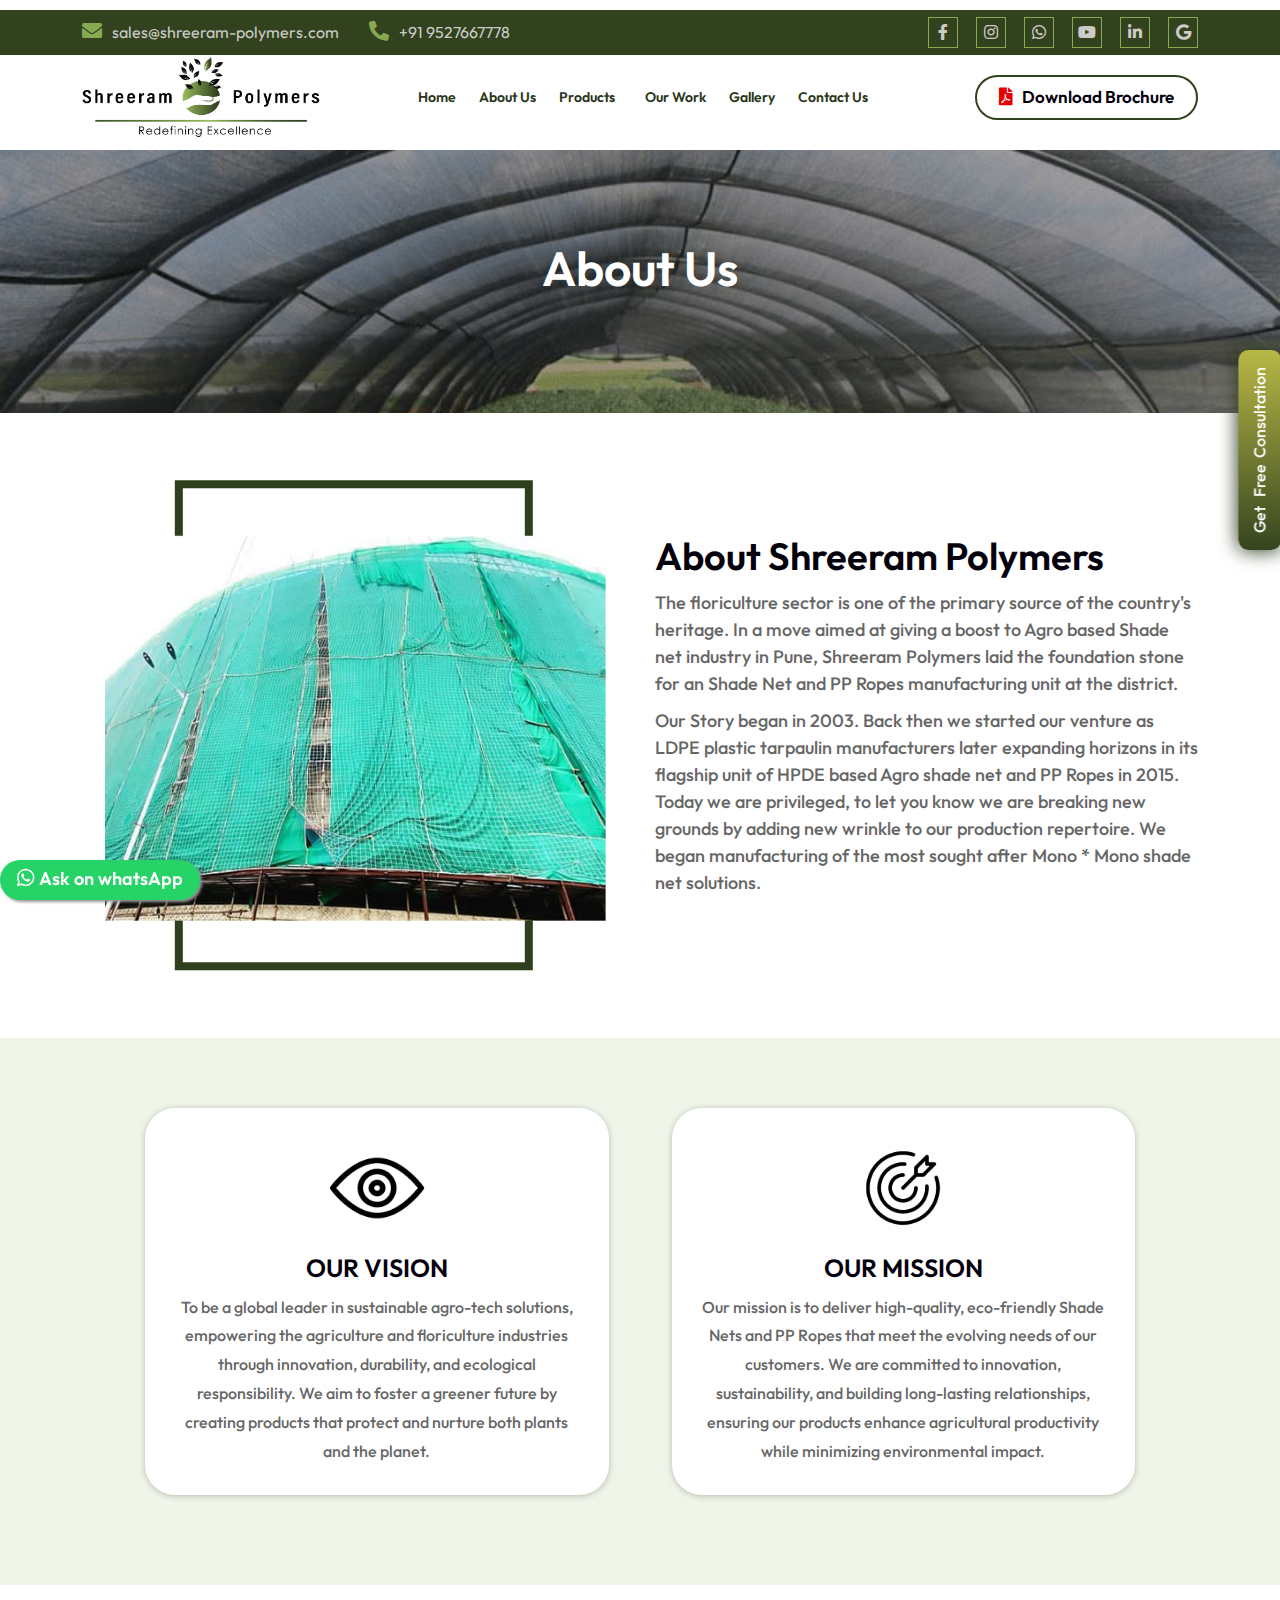
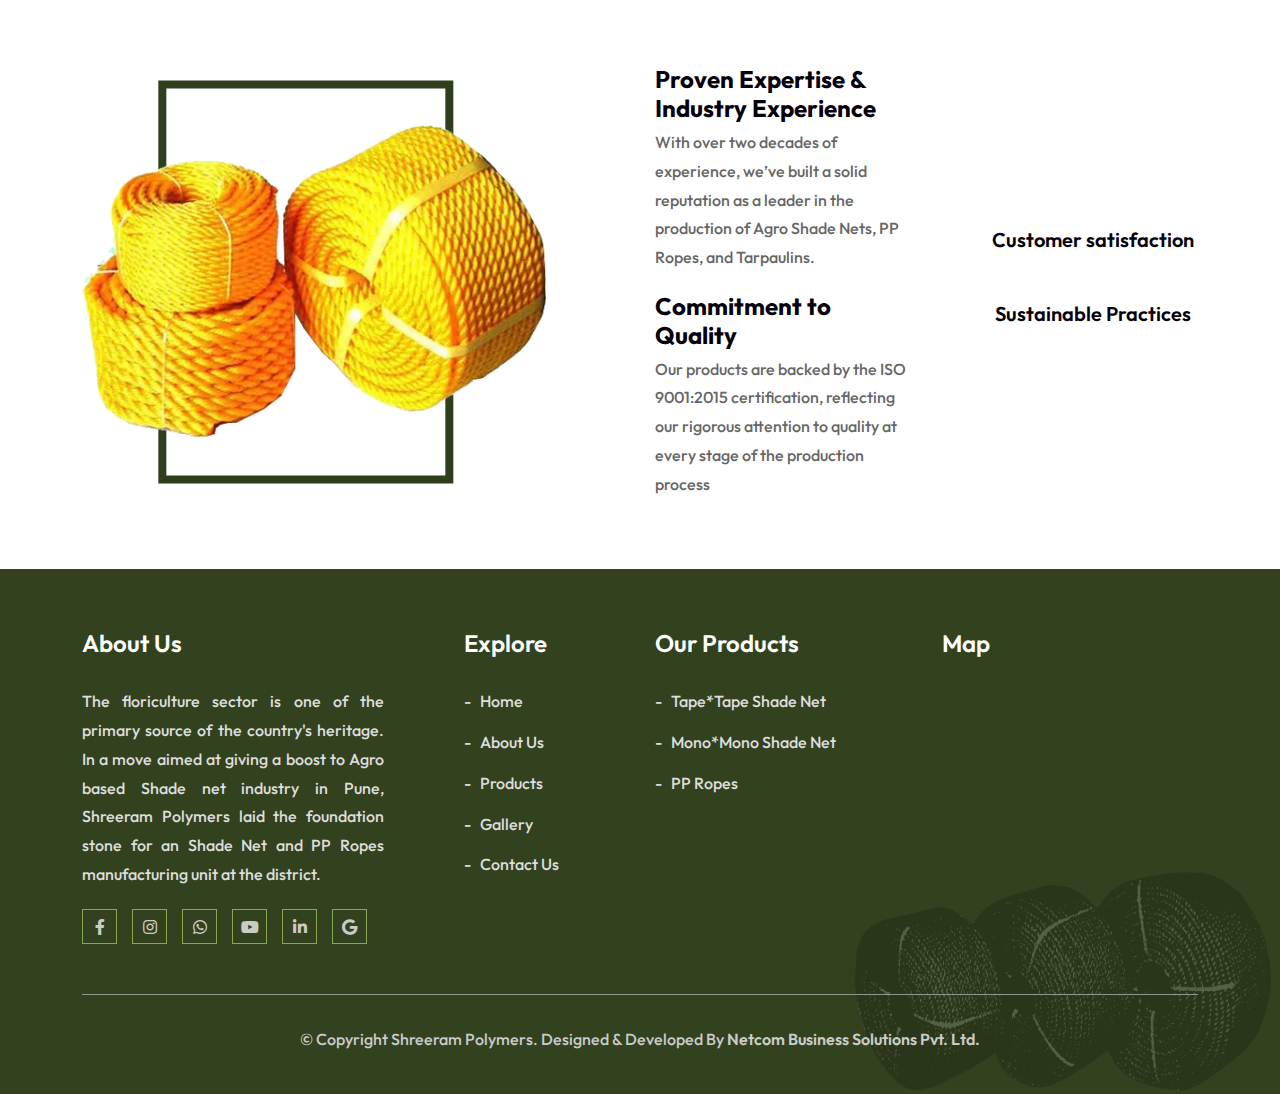
==== commit 6336a614: "first commit" ====
--- a/about.html
+++ b/about.html
@@ -77,7 +77,7 @@
         <div class="container">
             <div class="row">
                 <div class="col-6 col-md-6 col-sm-6 col-xs-6 text-center borderr">
-                    <a href="tel:+919527667778"><i class="fa fa-phone"></i> &nbsp;<b>Call Now</b> </a></div>
+                    <a href="tel:+919527667778"><i class="fa fa-phone-alt"></i> &nbsp;<b>Call Now</b> </a></div>
                 <div class="col-6 col-md-6 col-sm-6 col-xs-6 text-center" 
                 style="border-left: 1px solid #a9a9a9;">
                 <a href="https://wa.me/+919527667778?text=I'm%20interested%20in%20your%20products" target="blank">
@@ -103,7 +103,7 @@
                                     <a href="mailto:sales@shreeram-polymers.com"><i class="fas fa-envelope"></i>sales@shreeram-polymers.com</a>
                                 </li>
                                 <li>
-                                    <a href="tel:+919527667778"><i class="fas fa-phone"></i>+91 9527667778</a>
+                                    <a href="tel:+919527667778"><i class="fa fa-phone-alt"></i>+91 9527667778</a>
                                 </li>
                             </ul>
                         </div>
@@ -133,6 +133,11 @@
                                     <li>
                                         <a href="https://www.linkedin.com/in/shreeram-polymers-elite-nets-a3a048268">
                                             <i class="fab fa-linkedin-in"></i>
+                                        </a>
+                                    </li>
+                                    <li>
+                                        <a href="https://www.google.com/search?q=shreeram+polymers&oq=shreeram+polym&gs_lcrp=EgZjaHJvbWUqBwgCEAAYgAQyBggAEEUYOTIGCAEQIxgnMgcIAhAAGIAEMg0IAxAuGK8BGMcBGIAEMgcIBBAAGIAEMgYIBRBFGDwyBggGEEUYPDIGCAcQRRg80gEIOTA0N2owajeoAgiwAgE&sourceid=chrome&ie=UTF-8">
+                                            <i class="fab fa-google"></i>
                                         </a>
                                     </li>
                                 </ul>
@@ -200,14 +205,14 @@
                             <li class="button"><a href="contact.html">Enquiry Now</a></li>
                         </ul> -->
                         <ul>
-                            <li class="down-pdf" data-bs-toggle="modal" data-bs-target="#exampleModal">
+                            <li class="down-pdf button" data-bs-toggle="modal" data-bs-target="#exampleModal">
                                 <a href="tel:">
                                     <i class="fa fa-file-pdf"></i>
-                                   
+                                   &nbsp; Download Brochure
                                 </a>
                                 
                             </li>
-                            <li class="button"><a href="contact.html">Enquiry Now</a></li>
+                            <li class="down-pdf-mob" data-bs-toggle="modal" data-bs-target="#exampleModal"><a><i class="fa fa-file-pdf"></i></a></li>
                         </ul>
                     </div>
                     <!-- End Atribute Navigation -->
@@ -416,6 +421,11 @@
                                                 <i class="fab fa-linkedin-in"></i>
                                             </a>
                                         </li>
+                                        <li>
+                                            <a href="https://www.google.com/search?q=shreeram+polymers&oq=shreeram+polym&gs_lcrp=EgZjaHJvbWUqBwgCEAAYgAQyBggAEEUYOTIGCAEQIxgnMgcIAhAAGIAEMg0IAxAuGK8BGMcBGIAEMgcIBBAAGIAEMgYIBRBFGDwyBggGEEUYPDIGCAcQRRg80gEIOTA0N2owajeoAgiwAgE&sourceid=chrome&ie=UTF-8">
+                                                <i class="fab fa-google"></i>
+                                            </a>
+                                        </li>
                                     </ul>
                                 </div>
                             </div>
@@ -498,8 +508,8 @@
             <img src="assets/img/shape/7.png" alt="">
         </div>
     </footer>
-    <a class="contact-btn">
-       <div class="contact-bg">Get &nbsp; Free&nbsp; Consultation</div>
+    <a class="contact-btn btn-grad">
+        <div class="contact-bg">Get &nbsp; Free&nbsp; Consultation</div>
       </a>
       <div class="contact-form text-black">
         <a class="close-btn text-capitalize text-end"><i class="fa fa-close"></i></a>
@@ -512,12 +522,16 @@
             <div class="help-block with-errors"></div>
           </div>
           <div class="form-group">
-            <input id="form_email1" type="email" name="email" class="form-control" placeholder="Your Email"
+            <input id="email" type="email" name="email" class="form-control" placeholder="Your Email"
               required="required" data-error="Valid email is required." />
             <div class="help-block with-errors"></div>
           </div>
           <div class="form-group">
-            <input id="form_project1" type="text" name="name" class="form-control" placeholder="Project Name"
+            <input id="phone" type="text" name="phone" class="form-control" placeholder="Your Phone No"
+              required="required" />
+          </div>
+          <div class="form-group">
+            <input id="code" type="text" name="code" class="form-control" placeholder="Your Country code"
               required="required" />
           </div>
           <div class="form-group">
@@ -525,7 +539,7 @@
               required="required" data-error="Please,leave us a message."></textarea>
             <div class="help-block with-errors"></div>
           </div>
-          <button class="btn btn-border btn-radius pds-btn"><span>Submit</span></button>
+          <button class="btn btn-border btn-radius pds-btn"><span>Submit Now</span></button>
         </form>
       </div>
     
@@ -551,7 +565,7 @@
     <script src="assets/js/main.js"></script>
 
  <!-- Modal -->
-  <div class="modal fade" id="exampleModal" tabindex="-1" aria-labelledby="exampleModalLabel" aria-hidden="true">
+   <div class="modal fade" id="exampleModal" tabindex="-1" aria-labelledby="exampleModalLabel" aria-hidden="true">
     <div class="modal-dialog">
       <div class="modal-content">
         <div class="modal-header">
@@ -560,8 +574,20 @@
         </div>
         <div class="modal-body">
           <h5>Please Enter your Email to Download <span>Brochure</span></h5>
-          <input id="form_email1" type="email" name="email" class="form-control" placeholder="Enter Your Email"
-          required="required" data-error="Valid email is required." />
+          <div class="row">
+            <div class="col-lg-6">
+                <div class="form-group">
+                    <input id="email" type="email" name="email" class="form-control" placeholder="Enter Your Email"
+                    required="required" data-error="Valid email is required." />
+                  </div>
+            </div>
+            <div class="col-lg-6">
+                <div class="form-group">
+                    <input id="phone" type="phone" name="phone" class="form-control" placeholder="Enter Mobile Number"
+                    required="required" data-error="Valid Mob. No. is required." />
+                  </div>
+            </div>
+          </div>
         </div>
         <div class="modal-footer">
           <button type="button" class="btn btn-secondary" data-bs-dismiss="modal">Submit Now</button>
--- a/assets/css/validnavs.css
+++ b/assets/css/validnavs.css
@@ -262,6 +262,11 @@
 	margin-left: 5px;
 	border: 2px solid #32421f;
 }
+.navbar .attr-right .attr-nav li.button i {
+	
+	font-size: 18px;
+	
+}
 
 .navbar .attr-right .attr-nav li.button.secondary a {
 	background: #364523 !important;
@@ -3157,7 +3162,7 @@
 
 @media (min-width: 1024px) {
 	nav.navbar ul.nav>li>a {
-		padding: 30px 15px;
+		padding: 30px 9px;
 		font-weight: 600;
 		font-size: 18px;
 		text-transform: capitalize;
--- a/assets/css/style.css
+++ b/assets/css/style.css
@@ -96,7 +96,7 @@
 	--dark: #1f4e3d;
 	--dark-secondary: #1F1E17;
 	--white: #ffffff;
-	--color-secondary: #49a760;
+	--color-secondary: #32421f;
 	--color-primary: #f7c35f;
 	--color-heading: #04000b;
 	--color-paragraph: #666666;
@@ -104,7 +104,7 @@
 	--box-shadow-secondary: 0 10px 30px 0 rgba(44, 130, 237, 0.4);
 	--box-shadow-regular: 0px 2px 12px 0px #e7e7e7;
 	--bg-gray: #e9f1ee;
-	--bg-gradient: linear-gradient(97deg, #49a760 50%, rgba(252,197,27,1) 100%);
+	--bg-gradient: linear-gradient(97deg, #32421f 50%, rgba(252,197,27,1) 100%);
 }
 
 
@@ -5639,7 +5639,7 @@
 
 ul.list-disc li {
 	list-style: disc;
-	margin-top: 7px;
+	/* margin-top: 7px; */
 }
 
 .project-details-style-one img {
@@ -7374,6 +7374,7 @@
     background-size: 60%;
     background-repeat: no-repeat;
     background-position: center bottom;
+	background: #384a24;
 }
 
 .product-type-item .thumb {
@@ -7385,7 +7386,7 @@
     margin: auto auto 30px;
     position: relative;
     z-index: 1;
-    background: var(--white);
+    /* background: var(--white); */
 }
 
 .product-type-item .thumb img {
@@ -9980,7 +9981,7 @@
 	
 	.contact-bg {
 		transform: rotateZ(-180deg);
-	background: #181e10;
+	/* background: #181e10; */
     color: #ffffff;
 	text-transform: capitalize;
 	position: relative;
@@ -10010,7 +10011,12 @@
 	top: 80px;
 	z-index: 1111111111111111111111111;
 	}
-	
+	.contact-form input{
+		min-height: 40px;
+	}
+	.contact-form .form-group {
+		margin-bottom: 0.7rem;
+	}
 	.close-btn {
 	background: #32421f;
 	color: #fff !important;
@@ -10169,7 +10175,7 @@
 .blog-style-one .thumb ul li{
 	list-style-type: disc !important; 
 	color: #444444;
-    font-size: 19px;
+    font-size: 17px;
 }
 .modal-content {
     position: relative;
@@ -10279,6 +10285,7 @@
 .header-top-callus a:hover::before {
     background-color: #696CFF;
 }
+
 .whats-app{
 	display: block;
 }
@@ -10287,8 +10294,9 @@
     margin-left: -6%;
     text-align: left;
     margin-bottom: 10%;
-}
-.text-div2 h3 {
+	z-index: 1111111111111;
+}
+.carousel-item h3 {
     font-size: 35px;
     color: #fff;
 	margin-bottom: 20px;
@@ -10305,9 +10313,10 @@
     margin-left: -6%;
     text-align: left;
     margin-bottom: 14%;
-}
-
-.text-div h3 {
+	z-index: 1111111111111;
+}
+
+.carousel-item h3 {
     font-size: 35px;
     color: #fff;
 	margin-bottom: 30px;
@@ -10318,6 +10327,44 @@
     color: #fff;
     font-weight: 400;
 	
+}
+
+
+@media (max-width: 1200px) {
+
+	.carousel-item h3 {
+		font-size: 30px;
+	}
+
+}
+
+@media (max-width: 1100px) {
+	.text-div2{
+
+		margin-bottom: 0%;
+	}
+}
+
+@media (max-width: 991px) {
+
+	.carousel-item h3 {
+		font-size: 25px;
+		margin-bottom: 15px;
+	}
+	.text-div2 ul li{
+		font-size: 14px;
+	}
+
+}
+
+@media (max-width: 768px) {
+
+	.carousel-item h3 {
+		font-size: 22px;
+		margin-bottom: 15px;
+	}
+
+
 }
 
 
@@ -10348,11 +10395,14 @@
 		max-width: 720px;
 		width: 100%;
 	}
-	.text-div h3 {
-		font-size: 26px;
-		color: #fff;
-		margin-bottom: 30px;
-	}
+	.hero-btn-wrap a {
+
+		font-size: 14px;
+	}
+	.text-div {
+		margin-bottom: 5%;
+	}
+
 	.mobv{
 		display: none;
 	}
@@ -10360,13 +10410,9 @@
 		width: 45%;
 		margin-left: -4%;
 		text-align: left;
-		margin-bottom: 13%;
-	}
-	.text-div2 h3 {
-		font-size: 26px;
-		color: #fff;
-		margin-bottom: 30px;
-	}
+		margin-bottom: 10%;
+	}
+
 	.about-style-one-thumb::after {
 		position: absolute;
 		left: 50%;
@@ -10379,12 +10425,28 @@
 		z-index: -1;
 	}
 }
+.down-pdf-mob{
+	display: none !important;
+}
+
+@media (max-width: 600px) {
+.carousel-item h3 {
+	font-size: 18px;
+}
+ .hero-btn-wrap a {
+	font-size: 12px;
+}
+}
 @media (max-width: 480px) {
 	.text-div h3 {
 		font-size: 14px;
 		color: #fff;
-		margin-bottom: 15px;
+		margin-bottom: 10px;
 		line-height: 20px;
+	}
+
+	.hero-btn-wrap a {
+		font-size: 10px;
 	}
 	.text-div {
 		width: 42%;
@@ -10393,9 +10455,9 @@
 		margin-bottom: -2%;
 	}
 	.text-div2 h3 {
-		font-size: 14px;
+		font-size: 15px;
 		color: #fff;
-		margin-bottom: 15px;
+		margin-bottom: 10px;
 		line-height: 20px;
 	}
 	.text-div2 {
@@ -10430,10 +10492,37 @@
 		padding: 6px 14px;
 		color: #fff;
 		font-weight: 400;
-		font-size: 15px;
-	}
-}
-@media (min-width: 1024px) {
+		/* font-size: 15px; */
+	}
+	.down-pdf{
+		display: none;
+	}
+	.down-pdf-mob{
+		display: block !important;
+	}
+	
+}
+
+@media (max-width: 400px) {
+
+	.carousel-item h3 {
+		font-size: 12px;
+		margin-bottom: -1%;
+		/* margin-bottom: -3%; */
+	}
+	.hero-btn-wrap  {
+
+		/* margin-bottom: -20px; */
+	}
+	.callus b {
+		color: #fff;
+		font-weight: 400;
+		font-size: 12px;
+	}
+}
+
+
+/* @media (max-width: 1024px) {
 
 	nav.navbar.navbar-style-one {
 		padding: 0;
@@ -10454,4 +10543,57 @@
 		line-height: 1.2;
 		color: var(--color-heading);
 	}
-}+	.text-div2 {
+		width: 42%;
+		margin-left: -6%;
+		text-align: left;
+		margin-bottom: 4%;
+	}
+} */
+.product-type-item h4 {
+	color: #fff;
+}
+.product-type-item p {
+    color: #dddddd;
+}
+
+         
+         
+.btn-grad {
+	background-image: linear-gradient(to right, #b8b846 0%, #32421f 51%, #32421f 100%);
+	/* margin: 10px; */
+	/* padding: 15px 45px; */
+	text-align: center;
+	text-transform: uppercase;
+	transition: 0.5s;
+	background-size: 200% auto;
+	color: white;   
+	border-radius: 10px;
+	display: block;
+	box-shadow: 0 0 20px #32421f;
+  }
+
+  .btn-grad:hover {
+	background-position: right center; /* change the direction of the change here */
+	color: #fff;
+	text-decoration: none;
+  }
+.carousel-control-prev-icon {
+    display: inline-block;
+    width: 2rem;
+    height: 2rem;
+    background-repeat: no-repeat;
+    background-position: 50%;
+    background-size: 100% 100%;
+    margin-left: -110px;
+}
+.carousel-control-next-icon {
+    display: inline-block;
+    width: 2rem;
+    height: 2rem;
+    background-repeat: no-repeat;
+    background-position: 50%;
+    background-size: 100% 100%;
+    margin-right: -90px;
+}
+ --- a/style.css
+++ b/style.css
@@ -6,7 +6,7 @@
 Version: 1.0
 
 Main Font    : Outfit
-Main Color   : #49a760
+Main Color   : #32421f
 
 -------------------------------------
 
